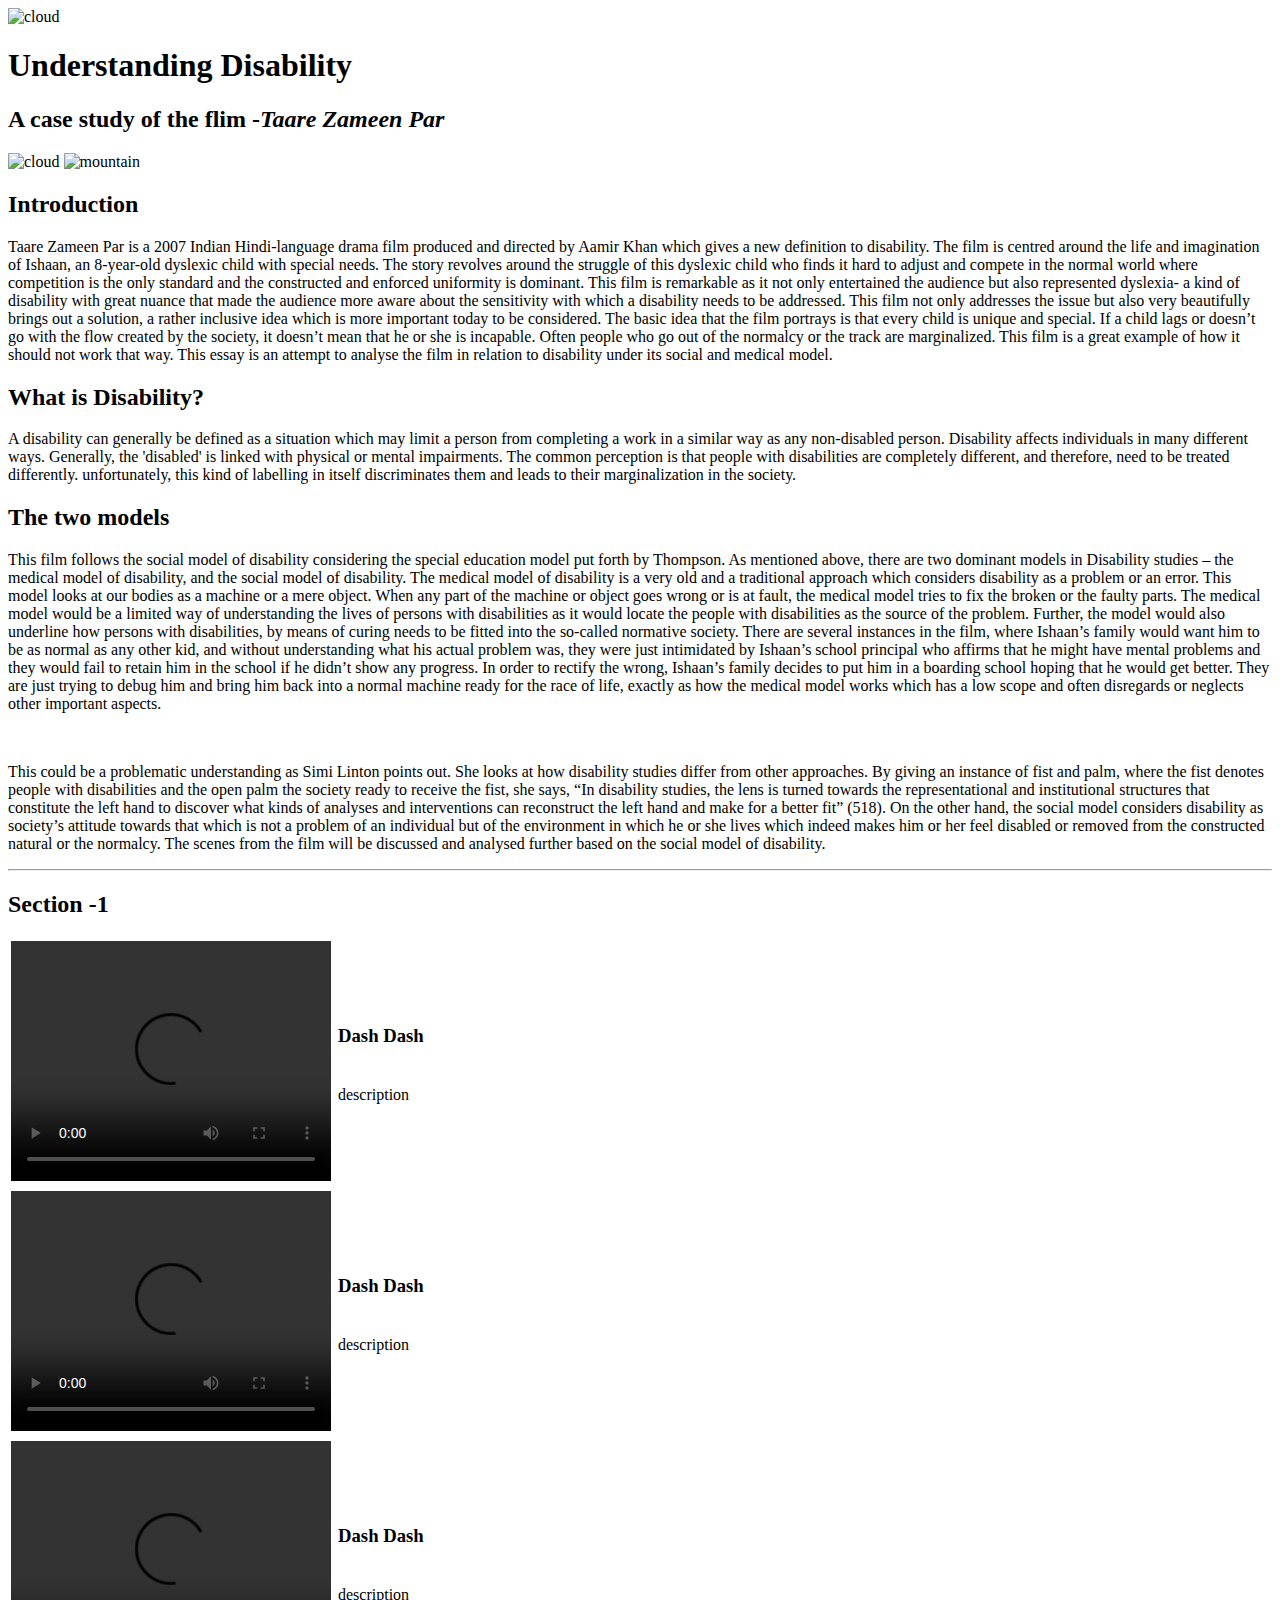
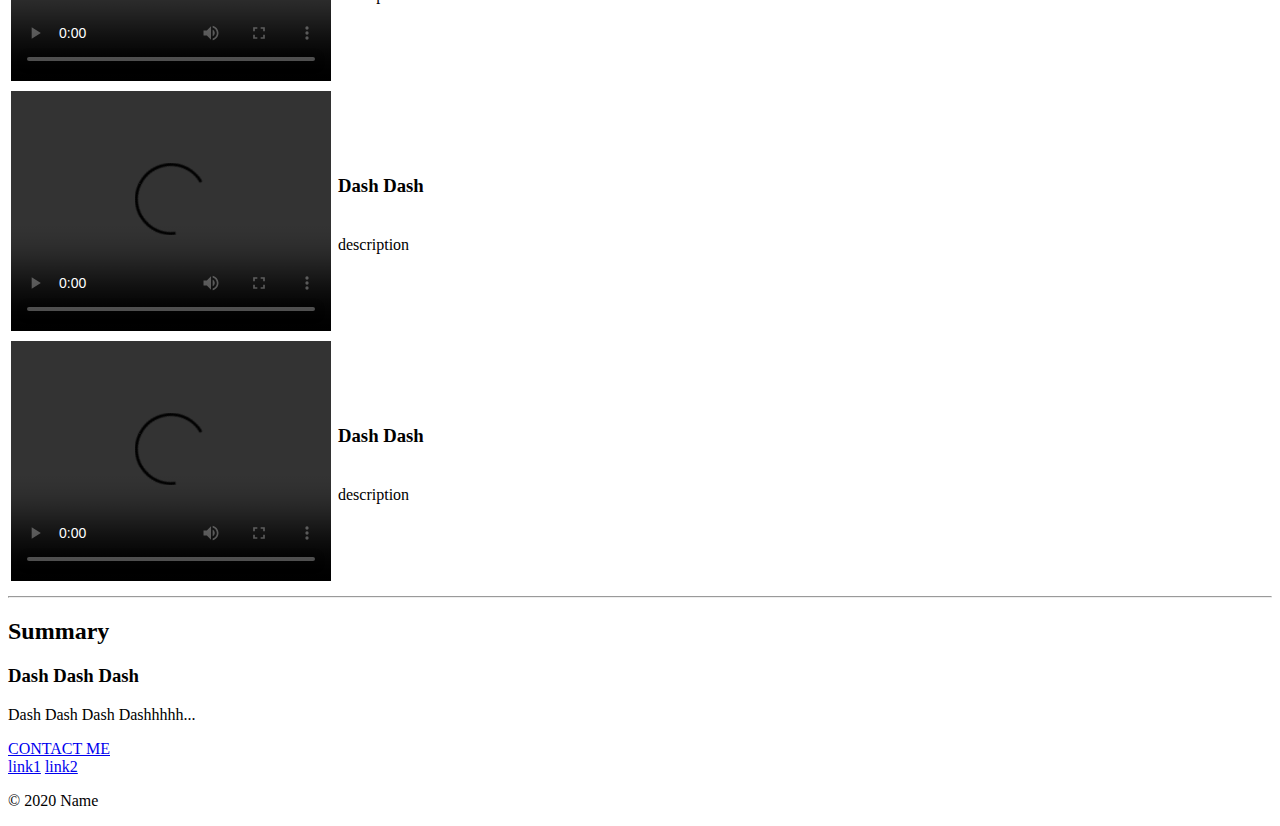
==== index.html @ 15fb3542 "3" ====
<!DOCTYPE html>
<html lang="en" dir="ltr">

<head>
  <meta charset="utf-8">

  <title>Understanding Disability</title>
  <link rel="stylesheet" href="css/style.css">
  <link rel="icon" href="images/icon.ico">
  <link href="https://fonts.googleapis.com/css2?family=Merriweather:wght@300&family=Montserrat:wght@100&family=Sacramento&display=swap" rel="stylesheet">
</head>

<body>
  <div class="top-container">
    <img class="cloud-1" src="images/cloud.png" alt="cloud">
    <img class="logo" src="images/dyslexia image.jfif.jpeg" alt="">
    <h1 class="heading-1">Understanding Disability</h1>
    <h2 class="paragraph-1">A case study of the flim -<span class="robot"><i>Taare Zameen Par</i></span> </h2>
    <img class="cloud-2" src="images/cloud.png" alt="cloud">
    <img class="mountain-1" src="images/mountain.png" alt="mountain">

  </div>

  <div class="middle-container">
    <div class="profile">

      <h2>Introduction</h2>
      <p>Taare Zameen Par is a 2007 Indian Hindi-language drama film produced and directed by Aamir Khan which gives a new definition to disability. The film is centred around the life and imagination of Ishaan, an 8-year-old dyslexic child with special needs. The story revolves around the struggle of this dyslexic child who finds it hard to adjust and compete in the normal world where competition is the only standard and the constructed and enforced uniformity is dominant. This film is remarkable as it not only entertained the audience but also represented dyslexia- a kind of disability with great nuance that made the audience more aware about the sensitivity with which a disability needs to be addressed. This film not only addresses the issue but also very beautifully brings out a solution, a rather inclusive idea which is more important today to be considered. The basic idea that the film portrays is that every child is unique and special. If a child lags or doesn’t go with the flow created by the society, it doesn’t mean that he or she is incapable. Often people who go out of the normalcy or the track are marginalized. This film is a great example of how it should not work that way. This essay is an attempt to analyse the film in relation to disability under its social and medical model.
      </p>
    </div>
    <div class="profile">

      <h2>What is Disability?</h2>
      <p>A disability can generally be defined as a situation which may limit a person from completing a work in a similar way as any non-disabled person. Disability affects individuals in many different ways. Generally, the 'disabled' is linked with physical or mental impairments. The common perception is that people with disabilities are completely different, and therefore, need to be treated differently. unfortunately, this kind of labelling in itself discriminates them and leads to their marginalization in the society.
      </p>
      <h2>The two models</h2>
      <p>This film follows the social model of disability considering the special education model put forth by Thompson. As mentioned above, there are two dominant models in Disability studies – the medical model of disability, and the social model of disability. The medical model of disability is a very old and a traditional approach which considers disability as a problem or an error. This model looks at our bodies as a machine or a mere object. When any part of the machine or object goes wrong or is at fault, the medical model tries to fix the broken or the faulty parts. The medical model would be a limited way of understanding the lives of persons with disabilities as it would locate the people with disabilities as the source of the problem. Further, the model would also underline how persons with disabilities, by means of curing needs to be fitted into the so-called normative society. There are several instances in the film, where Ishaan’s family would want him to be as normal as any other kid, and without understanding what his actual problem was, they were just intimidated by Ishaan’s school principal who affirms that he might have mental problems and they would fail to retain him in the school if he didn’t show any progress. In order to rectify the wrong, Ishaan’s family decides to put him in a boarding school hoping that he would get better. They are just trying to debug him and bring him back into a normal machine ready for the race of life, exactly as how the medical model works which has a low scope and often disregards or neglects other important aspects.

      </p>
      <br>
      <p>This could be a problematic understanding as Simi Linton points out. She looks at how disability studies differ from other approaches. By giving an instance of fist and palm, where the fist denotes people with disabilities and the open palm the society ready to receive the fist, she says, “In disability studies, the lens is turned towards the representational and institutional structures that constitute the left hand to discover what kinds of analyses and interventions can reconstruct the left hand and make for a better fit” (518). On the other hand, the social model considers disability as society’s attitude towards that which is not a problem of an individual but of the environment in which he or she lives which indeed makes him or her feel disabled or removed from the constructed natural or the normalcy. The scenes from the film will be discussed and analysed further based on the social model of disability.

      </p>
    </div>
    <hr class="after-hello">
    <div class="skills">
      <h2>Section -1</h2>
      <div class="programming-skill-row-python">
        <table>
          <tr>
            <td><video  class = "video" controls="controls" width="320" height="240" autoplay>
              <source src="videos/20-08-09-20-22-02_01_01.mp4" type="video/mp4">

            </video>
          </td>
          <td>
            <table>
              <tr>
                <td><h3>Dash Dash</h3></td>
              </tr>
              <tr>
                <td>  <p>description</p></td>
              </tr>
            </table>
          </td>
          </tr>
        </table>

      </div>
      <div class="programming-skill-row-python">
        <table>
          <tr>
            <td><video  class = "video" controls="controls" width="320" height="240" autoplay>
              <source src="videos/20-08-09-20-25-35_01.mp4" type="video/mp4">
            </video>
          </td>
          <td>
            <table>
              <tr>
                <td><h3>Dash Dash</h3></td>
              </tr>
              <tr>
                <td>  <p>description</p></td>
              </tr>
            </table>
          </td>
          </tr>
        </table>

      </div>
      <div class="programming-skill-row-python">
        <table>
          <tr>
            <td><video  class = "video" controls="controls" width="320" height="240" autoplay>
              <source src="videos/20-08-09-20-27-10.mp4" type="video/mp4">
            </video>
          </td>
          <td>
            <table>
              <tr>
                <td><h3>Dash Dash</h3></td>
              </tr>
              <tr>
                <td>  <p>description</p></td>
              </tr>
            </table>
          </td>
          </tr>
        </table>

      </div>
      <div class="programming-skill-row-python">
        <table>
          <tr>
            <td><video  class = "video" controls="controls" width="320" height="240" autoplay>
              <source src="videos/20-08-09-20-37-50_01.mp4" type="video/mp4">
            </video>
          </td>
          <td>
            <table>
              <tr>
                <td><h3>Dash Dash</h3></td>
              </tr>
              <tr>
                <td>  <p>description</p></td>
              </tr>
            </table>
          </td>
          </tr>
        </table>

      </div>
      <div class="programming-skill-row-python">
        <table>
          <tr>
            <td><video  class = "video" controls="controls" width="320" height="240" autoplay>
              <source src="videos/20-08-09-20-49-19.mp4" type="video/mp4">
            </video>
          </td>
          <td>
            <table>
              <tr>
                <td><h3>Dash Dash</h3></td>
              </tr>
              <tr>
                <td>  <p>description</p></td>
              </tr>
            </table>
          </td>
          </tr>
        </table>

      </div>


    </div>
    <hr class="after-hello">
    <div class="contact-me">
      <h2>Summary</h2>
      <h3>Dash Dash Dash</h3>
      <p>Dash Dash Dash Dashhhhh...</p>
      <a class="btn" href="mailto:name@email.com">CONTACT ME</a>
    </div>

  </div>



  <div class="bottom-container">
    <a class="footer-link" href="https://www.linkedin.com/">link1</a>
    <a class="footer-link-01" href="https://twitter.com/">link2</a>
    <p class="footer-copyright">© 2020 Name </p>
  </div>



</body>

</html>
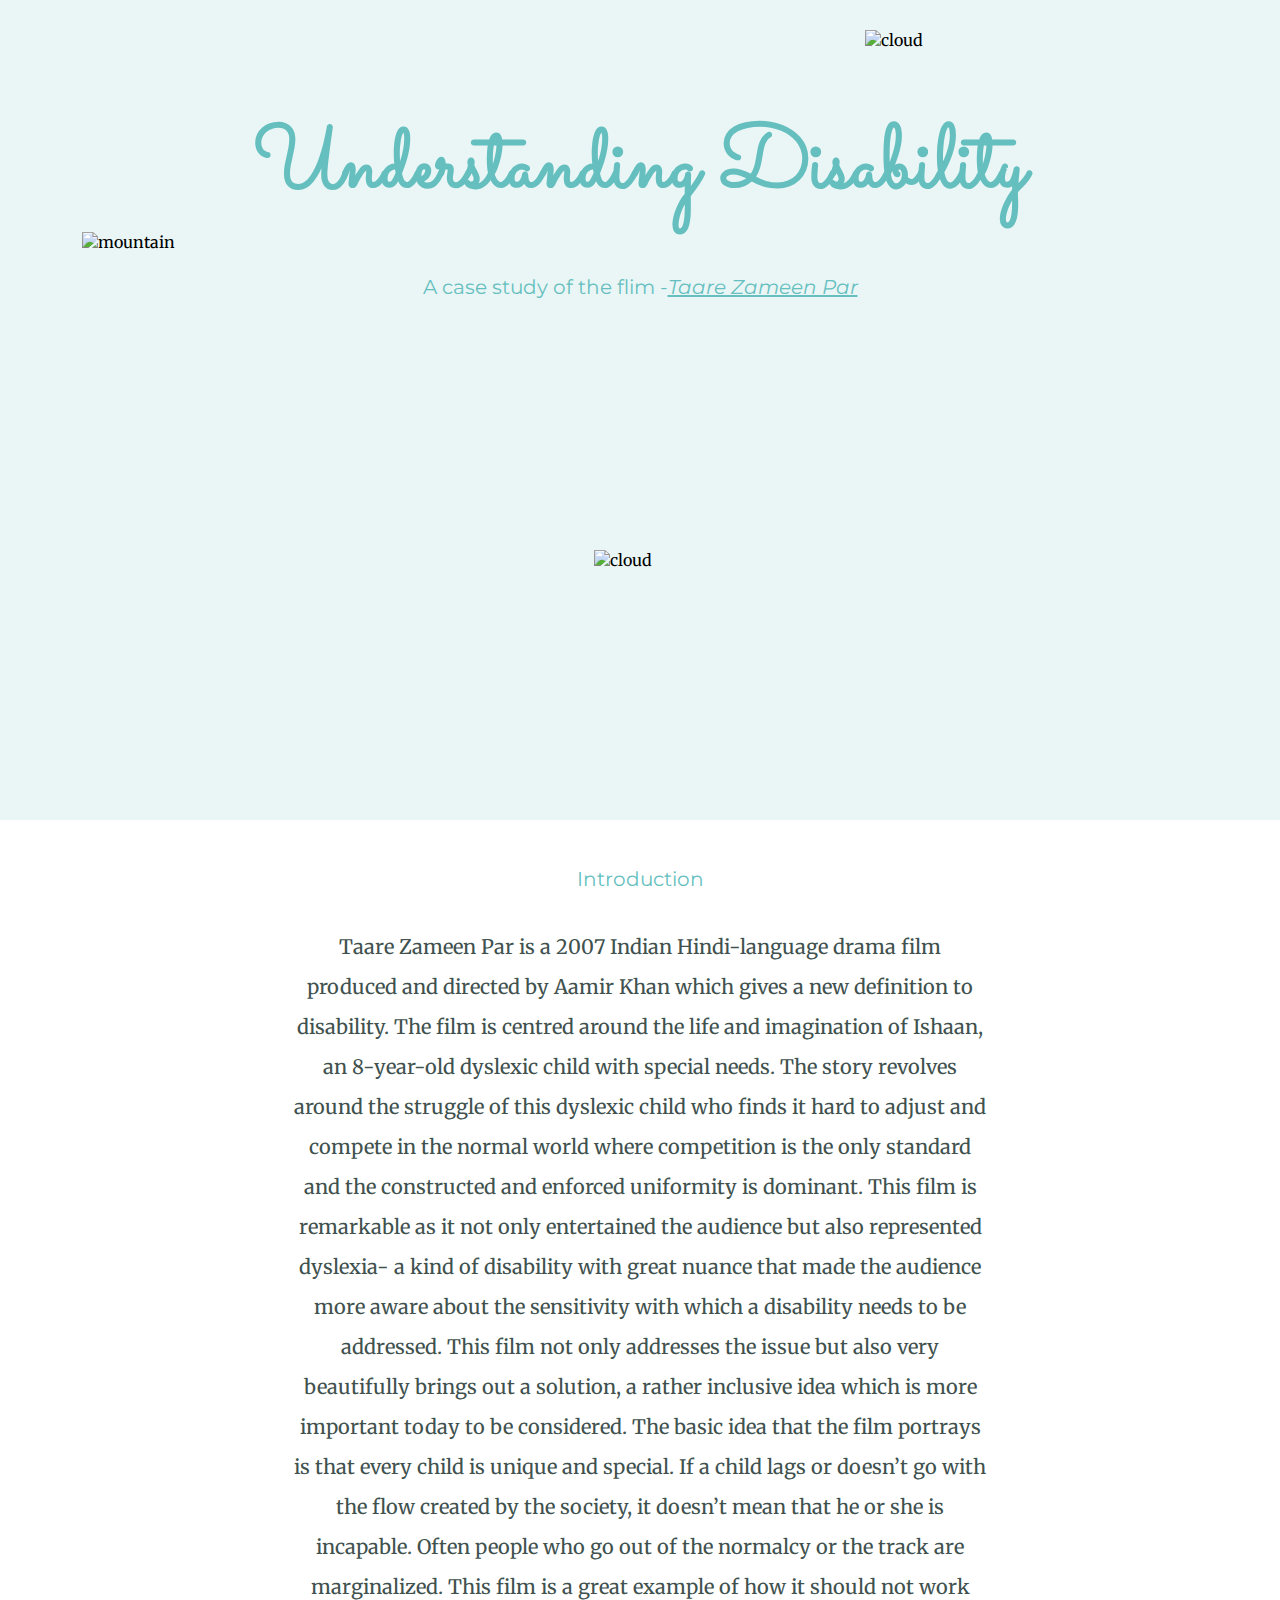
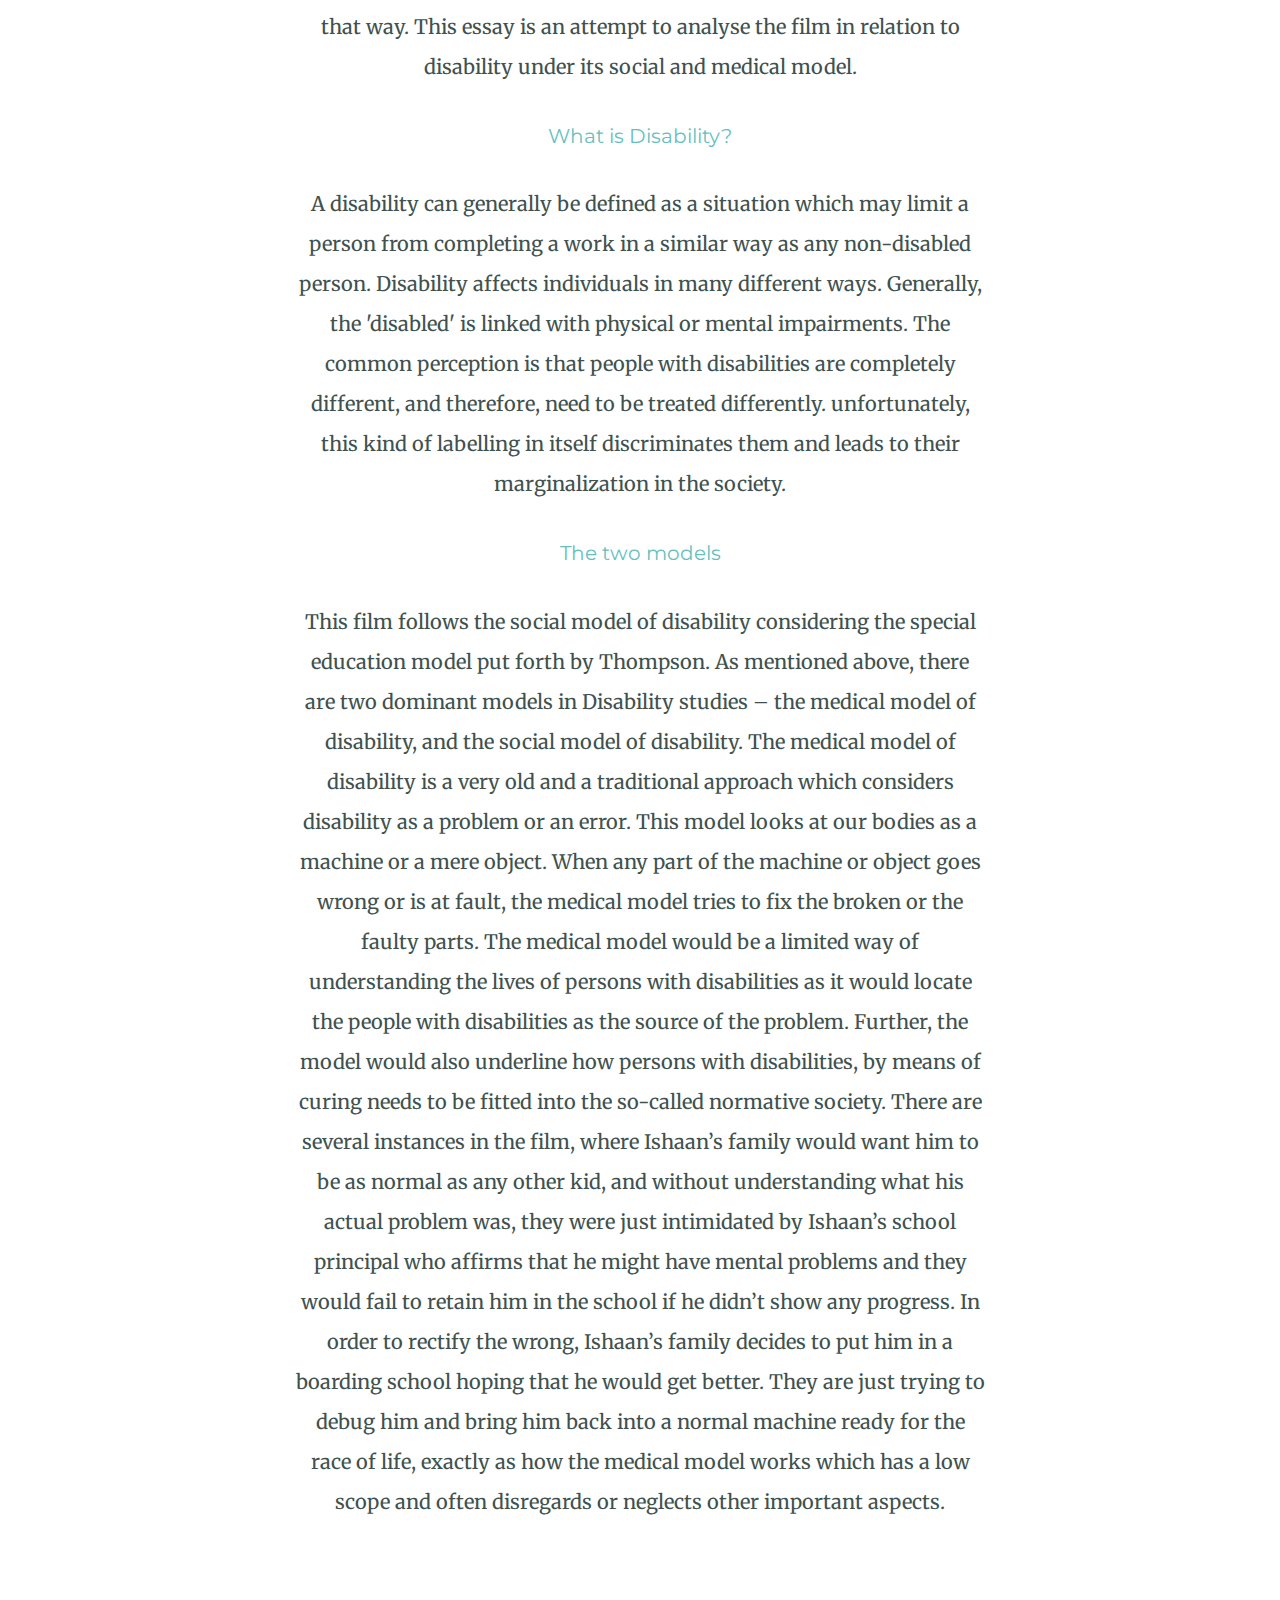
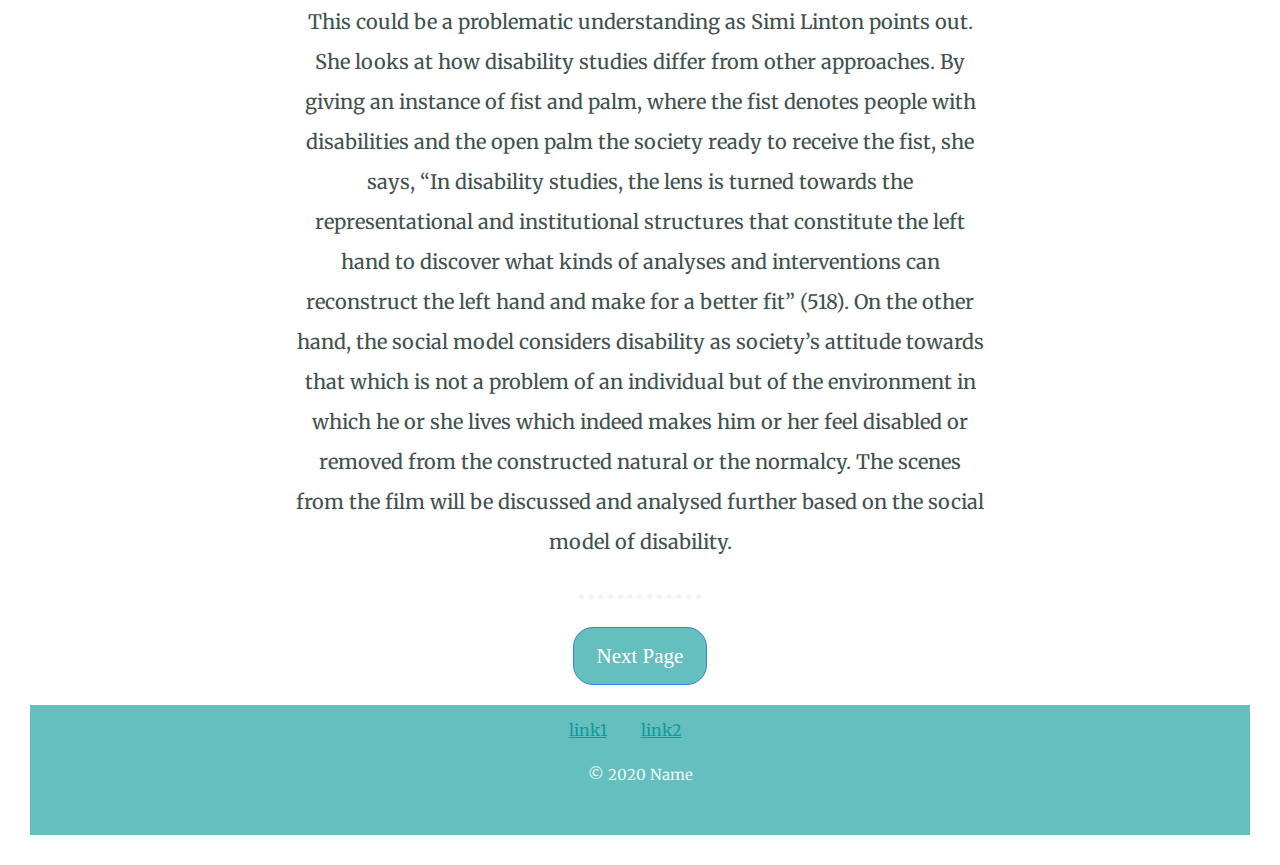
==== commit ff70b85e: "5" ====
--- a/index.html
+++ b/index.html
@@ -17,7 +17,8 @@
     <h1 class="heading-1">Understanding Disability</h1>
     <h2 class="paragraph-1">A case study of the flim -<span class="robot"><i>Taare Zameen Par</i></span> </h2>
     <img class="cloud-2" src="images/cloud.png" alt="cloud">
-    <img class="mountain-1" src="images/mountain.png" alt="mountain">
+    <img class="mountain-1" src="images/taare-zameen-par01.jpg" alt="mountain">
+
 
   </div>
 
@@ -25,145 +26,25 @@
     <div class="profile">
 
       <h2>Introduction</h2>
-      <p>Taare Zameen Par is a 2007 Indian Hindi-language drama film produced and directed by Aamir Khan which gives a new definition to disability. The film is centred around the life and imagination of Ishaan, an 8-year-old dyslexic child with special needs. The story revolves around the struggle of this dyslexic child who finds it hard to adjust and compete in the normal world where competition is the only standard and the constructed and enforced uniformity is dominant. This film is remarkable as it not only entertained the audience but also represented dyslexia- a kind of disability with great nuance that made the audience more aware about the sensitivity with which a disability needs to be addressed. This film not only addresses the issue but also very beautifully brings out a solution, a rather inclusive idea which is more important today to be considered. The basic idea that the film portrays is that every child is unique and special. If a child lags or doesn’t go with the flow created by the society, it doesn’t mean that he or she is incapable. Often people who go out of the normalcy or the track are marginalized. This film is a great example of how it should not work that way. This essay is an attempt to analyse the film in relation to disability under its social and medical model.
+      <p class = "index-p">Taare Zameen Par is a 2007 Indian Hindi-language drama film produced and directed by Aamir Khan which gives a new definition to disability. The film is centred around the life and imagination of Ishaan, an 8-year-old dyslexic child with special needs. The story revolves around the struggle of this dyslexic child who finds it hard to adjust and compete in the normal world where competition is the only standard and the constructed and enforced uniformity is dominant. This film is remarkable as it not only entertained the audience but also represented dyslexia- a kind of disability with great nuance that made the audience more aware about the sensitivity with which a disability needs to be addressed. This film not only addresses the issue but also very beautifully brings out a solution, a rather inclusive idea which is more important today to be considered. The basic idea that the film portrays is that every child is unique and special. If a child lags or doesn’t go with the flow created by the society, it doesn’t mean that he or she is incapable. Often people who go out of the normalcy or the track are marginalized. This film is a great example of how it should not work that way. This essay is an attempt to analyse the film in relation to disability under its social and medical model.
       </p>
     </div>
     <div class="profile">
 
       <h2>What is Disability?</h2>
-      <p>A disability can generally be defined as a situation which may limit a person from completing a work in a similar way as any non-disabled person. Disability affects individuals in many different ways. Generally, the 'disabled' is linked with physical or mental impairments. The common perception is that people with disabilities are completely different, and therefore, need to be treated differently. unfortunately, this kind of labelling in itself discriminates them and leads to their marginalization in the society.
+      <p class = "index-p">A disability can generally be defined as a situation which may limit a person from completing a work in a similar way as any non-disabled person. Disability affects individuals in many different ways. Generally, the 'disabled' is linked with physical or mental impairments. The common perception is that people with disabilities are completely different, and therefore, need to be treated differently. unfortunately, this kind of labelling in itself discriminates them and leads to their marginalization in the society.
       </p>
       <h2>The two models</h2>
-      <p>This film follows the social model of disability considering the special education model put forth by Thompson. As mentioned above, there are two dominant models in Disability studies – the medical model of disability, and the social model of disability. The medical model of disability is a very old and a traditional approach which considers disability as a problem or an error. This model looks at our bodies as a machine or a mere object. When any part of the machine or object goes wrong or is at fault, the medical model tries to fix the broken or the faulty parts. The medical model would be a limited way of understanding the lives of persons with disabilities as it would locate the people with disabilities as the source of the problem. Further, the model would also underline how persons with disabilities, by means of curing needs to be fitted into the so-called normative society. There are several instances in the film, where Ishaan’s family would want him to be as normal as any other kid, and without understanding what his actual problem was, they were just intimidated by Ishaan’s school principal who affirms that he might have mental problems and they would fail to retain him in the school if he didn’t show any progress. In order to rectify the wrong, Ishaan’s family decides to put him in a boarding school hoping that he would get better. They are just trying to debug him and bring him back into a normal machine ready for the race of life, exactly as how the medical model works which has a low scope and often disregards or neglects other important aspects.
+      <p class = "index-p">This film follows the social model of disability considering the special education model put forth by Thompson. As mentioned above, there are two dominant models in Disability studies – the medical model of disability, and the social model of disability. The medical model of disability is a very old and a traditional approach which considers disability as a problem or an error. This model looks at our bodies as a machine or a mere object. When any part of the machine or object goes wrong or is at fault, the medical model tries to fix the broken or the faulty parts. The medical model would be a limited way of understanding the lives of persons with disabilities as it would locate the people with disabilities as the source of the problem. Further, the model would also underline how persons with disabilities, by means of curing needs to be fitted into the so-called normative society. There are several instances in the film, where Ishaan’s family would want him to be as normal as any other kid, and without understanding what his actual problem was, they were just intimidated by Ishaan’s school principal who affirms that he might have mental problems and they would fail to retain him in the school if he didn’t show any progress. In order to rectify the wrong, Ishaan’s family decides to put him in a boarding school hoping that he would get better. They are just trying to debug him and bring him back into a normal machine ready for the race of life, exactly as how the medical model works which has a low scope and often disregards or neglects other important aspects.
 
       </p>
       <br>
-      <p>This could be a problematic understanding as Simi Linton points out. She looks at how disability studies differ from other approaches. By giving an instance of fist and palm, where the fist denotes people with disabilities and the open palm the society ready to receive the fist, she says, “In disability studies, the lens is turned towards the representational and institutional structures that constitute the left hand to discover what kinds of analyses and interventions can reconstruct the left hand and make for a better fit” (518). On the other hand, the social model considers disability as society’s attitude towards that which is not a problem of an individual but of the environment in which he or she lives which indeed makes him or her feel disabled or removed from the constructed natural or the normalcy. The scenes from the film will be discussed and analysed further based on the social model of disability.
+      <p class = "index-p">This could be a problematic understanding as Simi Linton points out. She looks at how disability studies differ from other approaches. By giving an instance of fist and palm, where the fist denotes people with disabilities and the open palm the society ready to receive the fist, she says, “In disability studies, the lens is turned towards the representational and institutional structures that constitute the left hand to discover what kinds of analyses and interventions can reconstruct the left hand and make for a better fit” (518). On the other hand, the social model considers disability as society’s attitude towards that which is not a problem of an individual but of the environment in which he or she lives which indeed makes him or her feel disabled or removed from the constructed natural or the normalcy. The scenes from the film will be discussed and analysed further based on the social model of disability.
 
       </p>
     </div>
     <hr class="after-hello">
-    <div class="skills">
-      <h2>Section -1</h2>
-      <div class="programming-skill-row-python">
-        <table>
-          <tr>
-            <td><video  class = "video" controls="controls" width="320" height="240" autoplay>
-              <source src="videos/20-08-09-20-22-02_01_01.mp4" type="video/mp4">
-
-            </video>
-          </td>
-          <td>
-            <table>
-              <tr>
-                <td><h3>Dash Dash</h3></td>
-              </tr>
-              <tr>
-                <td>  <p>description</p></td>
-              </tr>
-            </table>
-          </td>
-          </tr>
-        </table>
-
-      </div>
-      <div class="programming-skill-row-python">
-        <table>
-          <tr>
-            <td><video  class = "video" controls="controls" width="320" height="240" autoplay>
-              <source src="videos/20-08-09-20-25-35_01.mp4" type="video/mp4">
-            </video>
-          </td>
-          <td>
-            <table>
-              <tr>
-                <td><h3>Dash Dash</h3></td>
-              </tr>
-              <tr>
-                <td>  <p>description</p></td>
-              </tr>
-            </table>
-          </td>
-          </tr>
-        </table>
-
-      </div>
-      <div class="programming-skill-row-python">
-        <table>
-          <tr>
-            <td><video  class = "video" controls="controls" width="320" height="240" autoplay>
-              <source src="videos/20-08-09-20-27-10.mp4" type="video/mp4">
-            </video>
-          </td>
-          <td>
-            <table>
-              <tr>
-                <td><h3>Dash Dash</h3></td>
-              </tr>
-              <tr>
-                <td>  <p>description</p></td>
-              </tr>
-            </table>
-          </td>
-          </tr>
-        </table>
-
-      </div>
-      <div class="programming-skill-row-python">
-        <table>
-          <tr>
-            <td><video  class = "video" controls="controls" width="320" height="240" autoplay>
-              <source src="videos/20-08-09-20-37-50_01.mp4" type="video/mp4">
-            </video>
-          </td>
-          <td>
-            <table>
-              <tr>
-                <td><h3>Dash Dash</h3></td>
-              </tr>
-              <tr>
-                <td>  <p>description</p></td>
-              </tr>
-            </table>
-          </td>
-          </tr>
-        </table>
-
-      </div>
-      <div class="programming-skill-row-python">
-        <table>
-          <tr>
-            <td><video  class = "video" controls="controls" width="320" height="240" autoplay>
-              <source src="videos/20-08-09-20-49-19.mp4" type="video/mp4">
-            </video>
-          </td>
-          <td>
-            <table>
-              <tr>
-                <td><h3>Dash Dash</h3></td>
-              </tr>
-              <tr>
-                <td>  <p>description</p></td>
-              </tr>
-            </table>
-          </td>
-          </tr>
-        </table>
-
-      </div>
-
-
-    </div>
-    <hr class="after-hello">
-    <div class="contact-me">
-      <h2>Summary</h2>
-      <h3>Dash Dash Dash</h3>
-      <p>Dash Dash Dash Dashhhhh...</p>
-      <a class="btn" href="mailto:name@email.com">CONTACT ME</a>
-    </div>
-
-  </div>
-
+    <a class="btn" href="page2.html">Next Page</a>
 
 
   <div class="bottom-container">
--- a/css/style.css
+++ b/css/style.css
@@ -0,0 +1,224 @@
+body {
+  margin: 0px;
+  text-align: center;
+  font-family: 'Merriweather', serif;
+}
+
+h1 {
+  font-family: 'Sacramento', cursive;
+  line-height: 2;
+  margin-top: 0px;
+  margin-bottom: 0px;
+  font-size: 5.56rem;
+  margin : 10px auto 0px auto;
+  color: #66BFBF;
+}
+
+h2{
+  font-family: 'Montserrat', sans-serif;
+  color: #66BFBF;
+  font-size: 1.25rem;
+  font-weight: normal;
+}
+h3{
+  color: #00adb5;
+  font-family: 'Montserrat', sans-serif;
+
+}
+p{
+  color: #40514E;
+  font-family: 'Merriweather', serif;
+  font-size: 1.25rem;
+  line-height: 2;
+
+}
+a{
+  color: #11999E;
+  margin : 20px auto 20px auto ;
+}
+
+/*------BY CLASSES----*/
+.index-p{
+  color: #40514E;
+  font-family: 'Merriweather', serif;
+  font-size: 1.25rem;
+  line-height: 2;
+
+  text-align: center;
+  margin: 10px 20%;
+  padding: 20px;
+}
+.skill-row{
+  width : 50%;
+  margin : 100px auto;
+  text-align: left;
+  line-height: 2;
+
+}
+
+
+.robot{
+  text-decoration: underline;
+}
+.heading-1{
+  position: relative;
+
+  top : 30px;
+}
+.paragraph-1{
+  position: relative;
+  top : 30px;
+}
+.top-container {
+  background-color: #EAF6F6;
+  padding-top: 20px;
+  position: relative;
+  height : 800px;
+}
+
+.cloud-1 {
+  position: relative;
+  left : 20%;
+  top : 10px;
+
+}
+.logo {
+  width:9%;
+  position: relative;
+  right : 40%;
+  top : 180px;
+
+}
+.cloud-2 {
+  position:absolute;
+  bottom :250px;
+
+}
+
+.mountain-1 {
+  position: relative;
+
+  bottom: 53px;
+  right: 40%;
+}
+
+
+.code-image{
+  width : 25%;
+  float : left;
+  margin-right: 30px;
+
+}
+
+.virus-image{
+  float:right;
+  width : 25%;
+  margin-left: 30px;
+}
+.after-hello{
+  border-style: none none dotted none;
+  width: 10%;
+  border-width: 5px;
+  background-color: white;
+  display: block;
+  height: 2px;
+  color: #EAF6F6;
+}
+
+.bottom-container{
+  padding: 15px;
+  height :100px;
+  background-color: #66BFBF;
+}
+
+.footer-copyright{
+  color: #EAF6F6;
+  font-size: 15px;
+  margin: 20px auto 20px auto ;
+}
+
+.footer-link-01{
+  margin : 20px 30px 20px 30px;
+}
+
+
+
+.middle-container{
+  background-color: white;
+  padding: 30px;
+}
+
+.btn:hover {
+  border: solid #337FED 1px;
+  background: #1E62D0;
+  background-image: -webkit-linear-gradient(top, #1E62D0, #3D94F6);
+  background-image: -moz-linear-gradient(top, #1E62D0, #3D94F6);
+  background-image: -ms-linear-gradient(top, #1E62D0, #3D94F6);
+  background-image: -o-linear-gradient(top, #1E62D0, #3D94F6);
+  background-image: linear-gradient(to bottom, #1E62D0, #3D94F6);
+  -webkit-border-radius: 20px;
+  -moz-border-radius: 20px;
+  border-radius: 20px;
+  text-decoration: none;
+}
+
+
+.btn{
+  line-height: 10px;
+  -webkit-border-radius: 20px;
+  -moz-border-radius: 20px;
+  border-radius: 20px;
+  color: #FFFFFF;
+  font-family: Open Sans;
+  font-size: 21px;
+  font-weight: 100;
+  padding: 23px;
+  background-color: #66BFBF;
+  border: solid #337FED 1px;
+  text-decoration: none;
+  display: inline-block;
+  cursor: pointer;
+  text-align: center;
+}
+
+.contact-me{
+  line-height: 100px;
+  height  :630px;
+}
+
+.programming-skill-row-python{
+  width:50%;
+  text-align: left;
+  margin: 20px auto;
+  line-height: 1.5;
+}
+.programming-skill-row-html{
+  width:50%;
+  text-align: right;
+  margin: 20px auto;
+  line-height: 1.5;
+}
+.programming-skill-row-css{
+  width:50%;
+  text-align: left;
+  margin: 20px auto;
+  line-height: 1.5;
+}
+
+.python{
+  width:10%;
+  float:left;
+}
+.html{
+  width:10%;
+  float:right;
+}
+.css{
+  width:10%;
+  float:left;
+}
+.video{
+
+  float:left;
+
+}
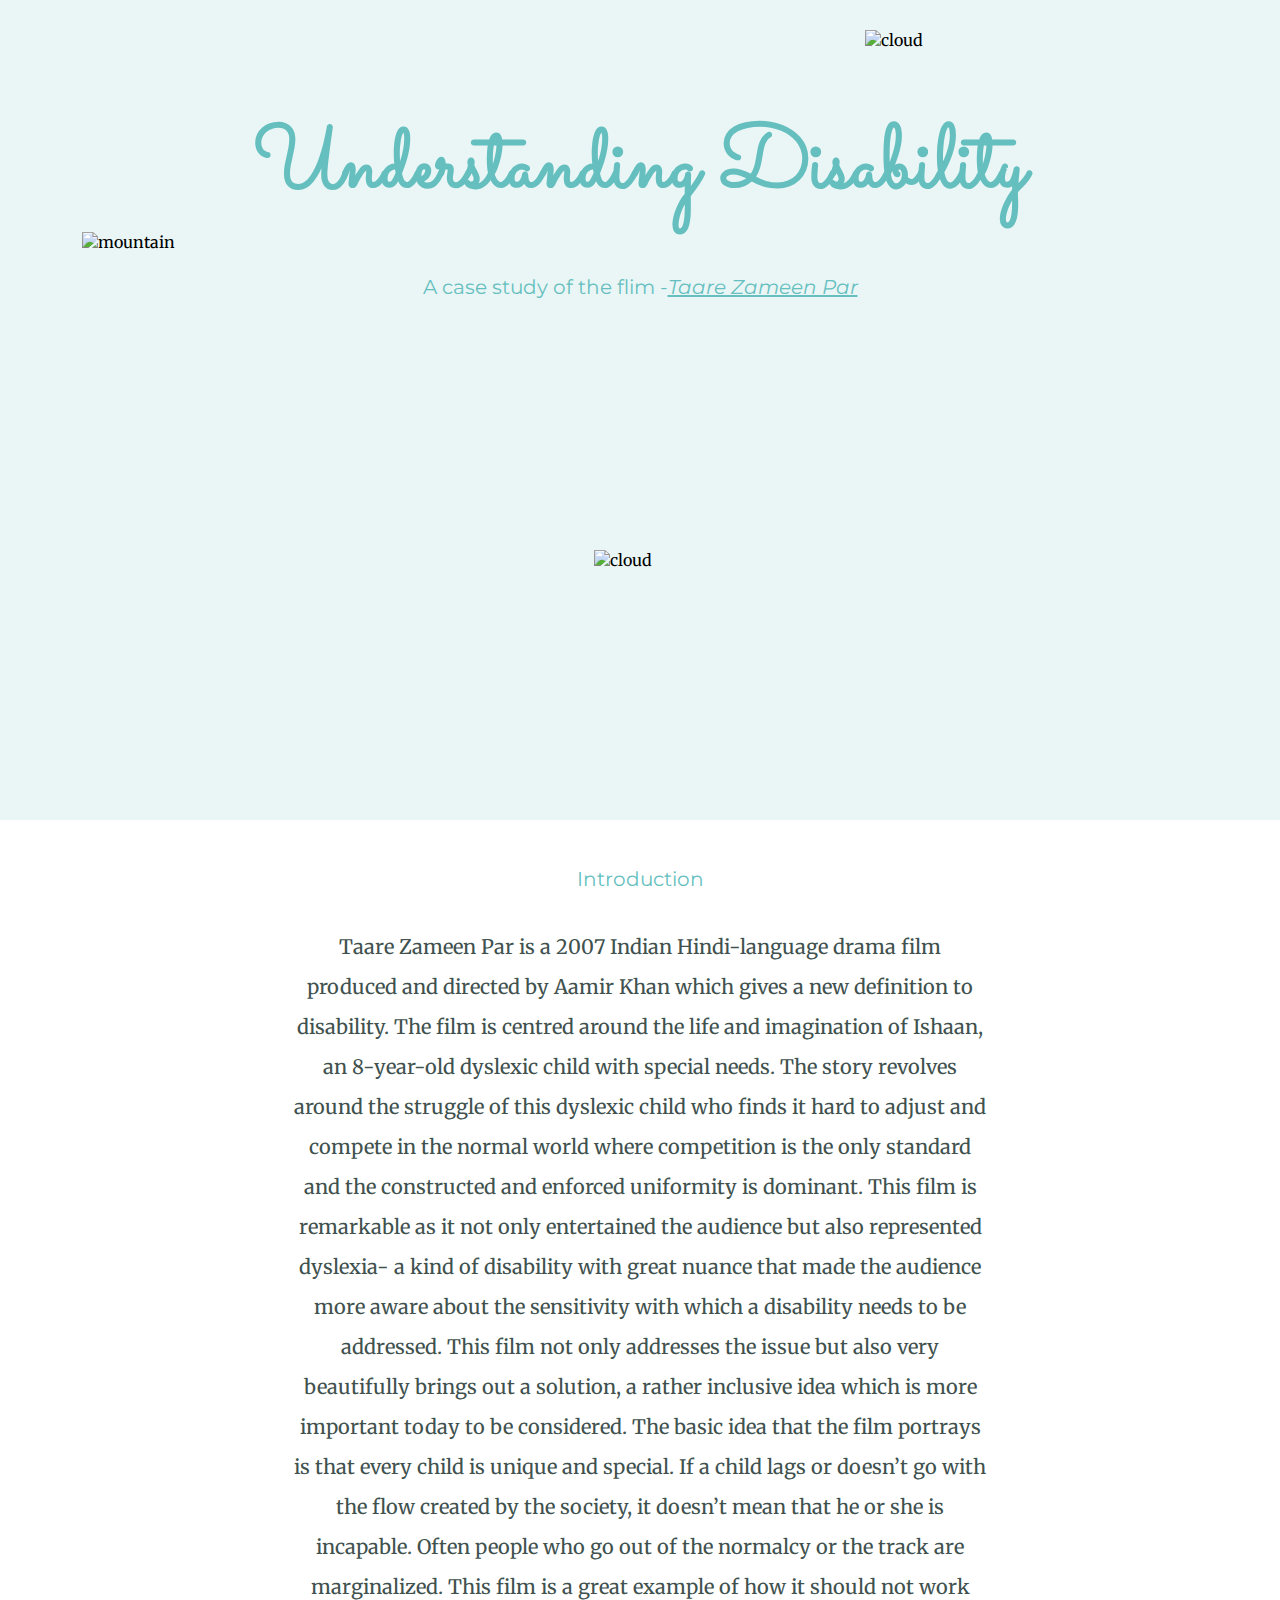
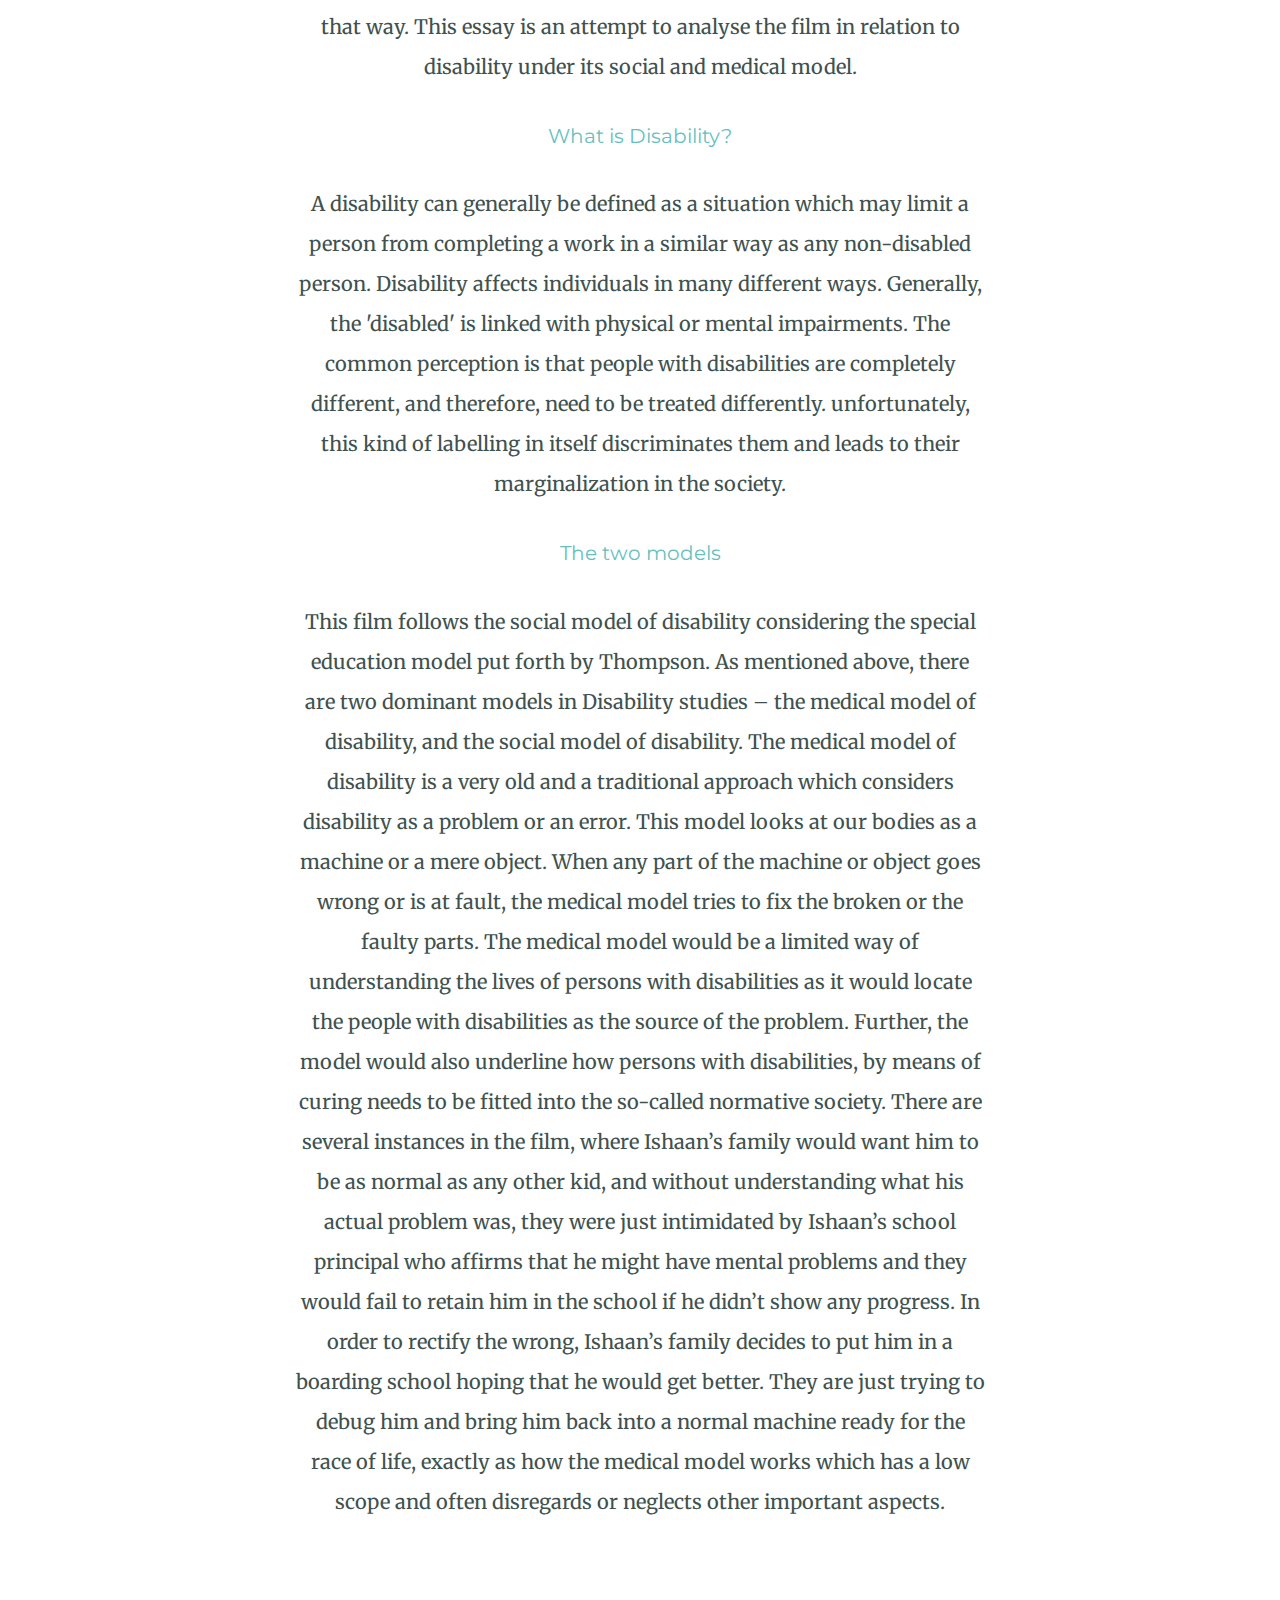
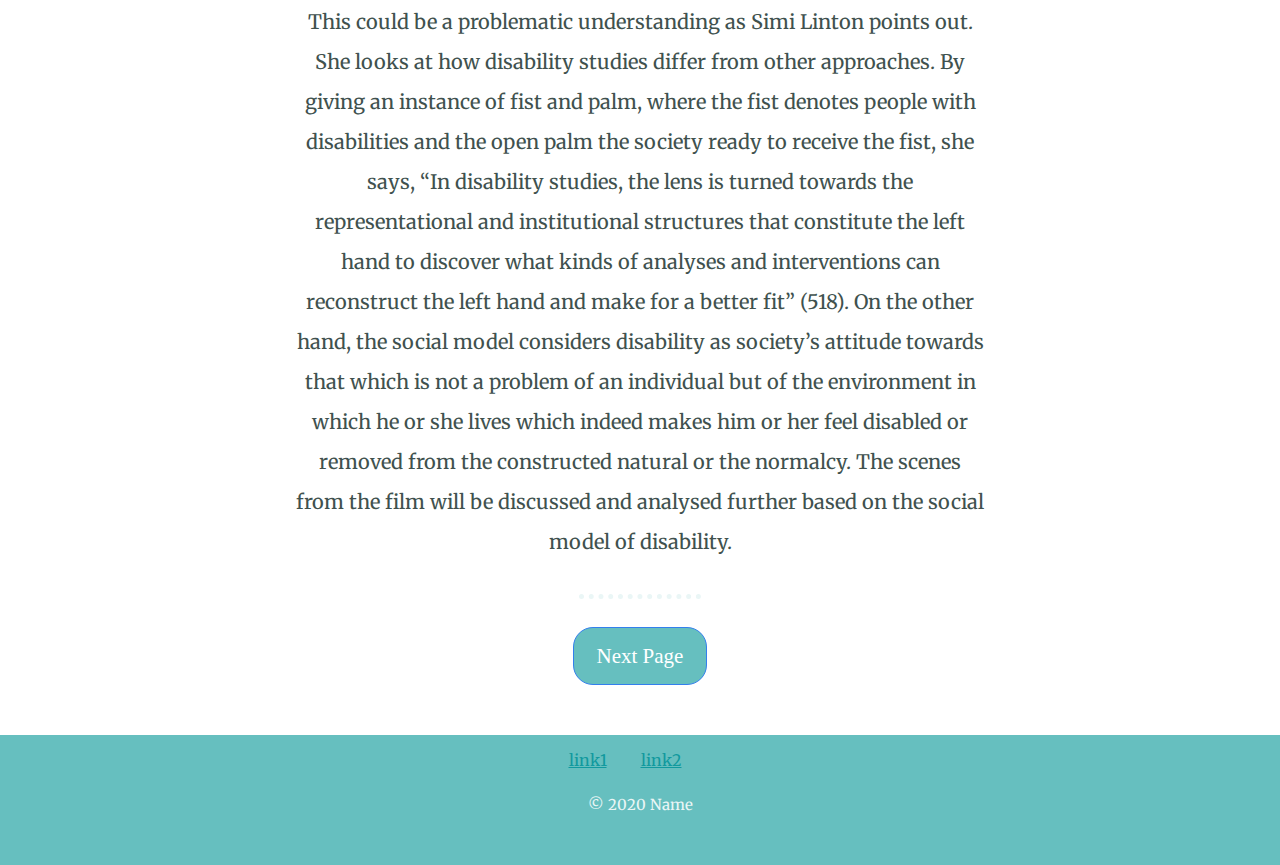
==== commit 636beb29: "7" ====
--- a/index.html
+++ b/index.html
@@ -25,7 +25,7 @@
   <div class="middle-container">
     <div class="profile">
 
-      <h2>Introduction</h2>
+      <h2 class = "h2">Introduction</h2>
       <p class = "index-p">Taare Zameen Par is a 2007 Indian Hindi-language drama film produced and directed by Aamir Khan which gives a new definition to disability. The film is centred around the life and imagination of Ishaan, an 8-year-old dyslexic child with special needs. The story revolves around the struggle of this dyslexic child who finds it hard to adjust and compete in the normal world where competition is the only standard and the constructed and enforced uniformity is dominant. This film is remarkable as it not only entertained the audience but also represented dyslexia- a kind of disability with great nuance that made the audience more aware about the sensitivity with which a disability needs to be addressed. This film not only addresses the issue but also very beautifully brings out a solution, a rather inclusive idea which is more important today to be considered. The basic idea that the film portrays is that every child is unique and special. If a child lags or doesn’t go with the flow created by the society, it doesn’t mean that he or she is incapable. Often people who go out of the normalcy or the track are marginalized. This film is a great example of how it should not work that way. This essay is an attempt to analyse the film in relation to disability under its social and medical model.
       </p>
     </div>
@@ -46,7 +46,7 @@
     <hr class="after-hello">
     <a class="btn" href="page2.html">Next Page</a>
 
-
+</div>
   <div class="bottom-container">
     <a class="footer-link" href="https://www.linkedin.com/">link1</a>
     <a class="footer-link-01" href="https://twitter.com/">link2</a>
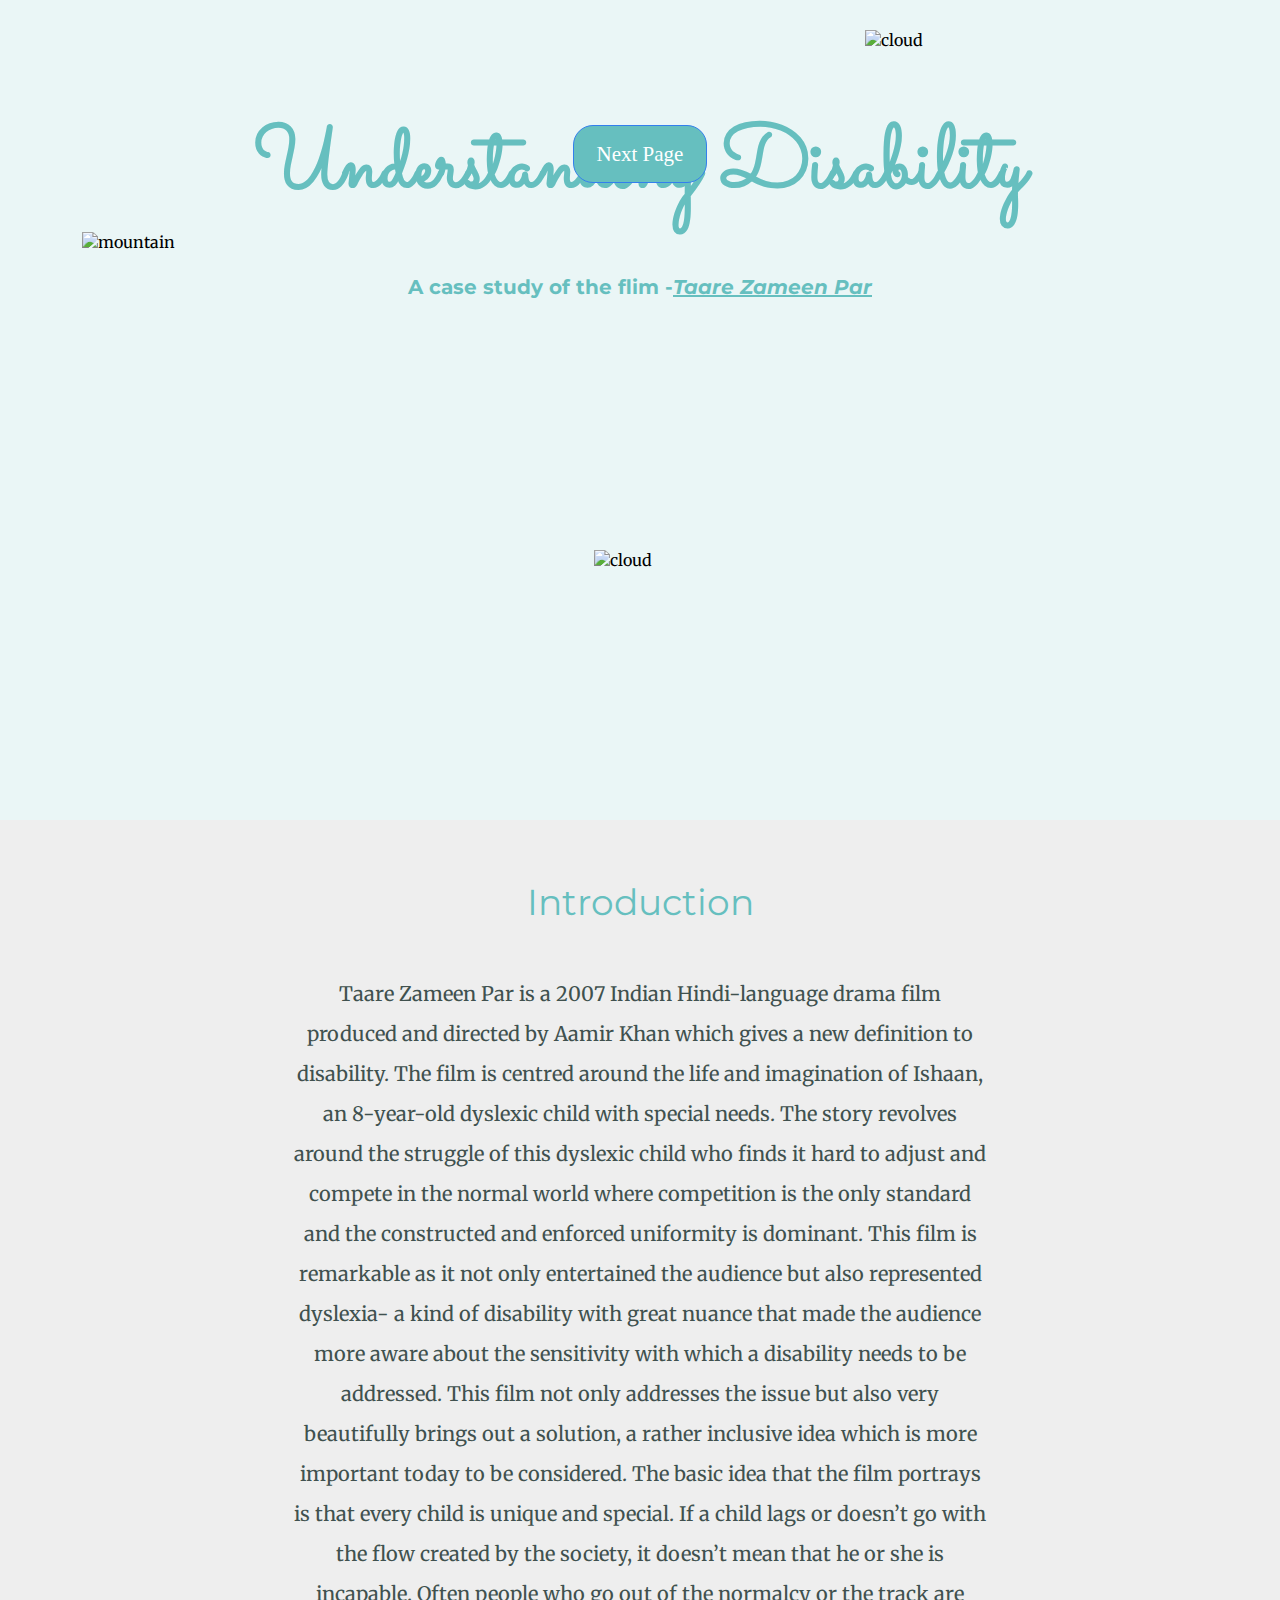
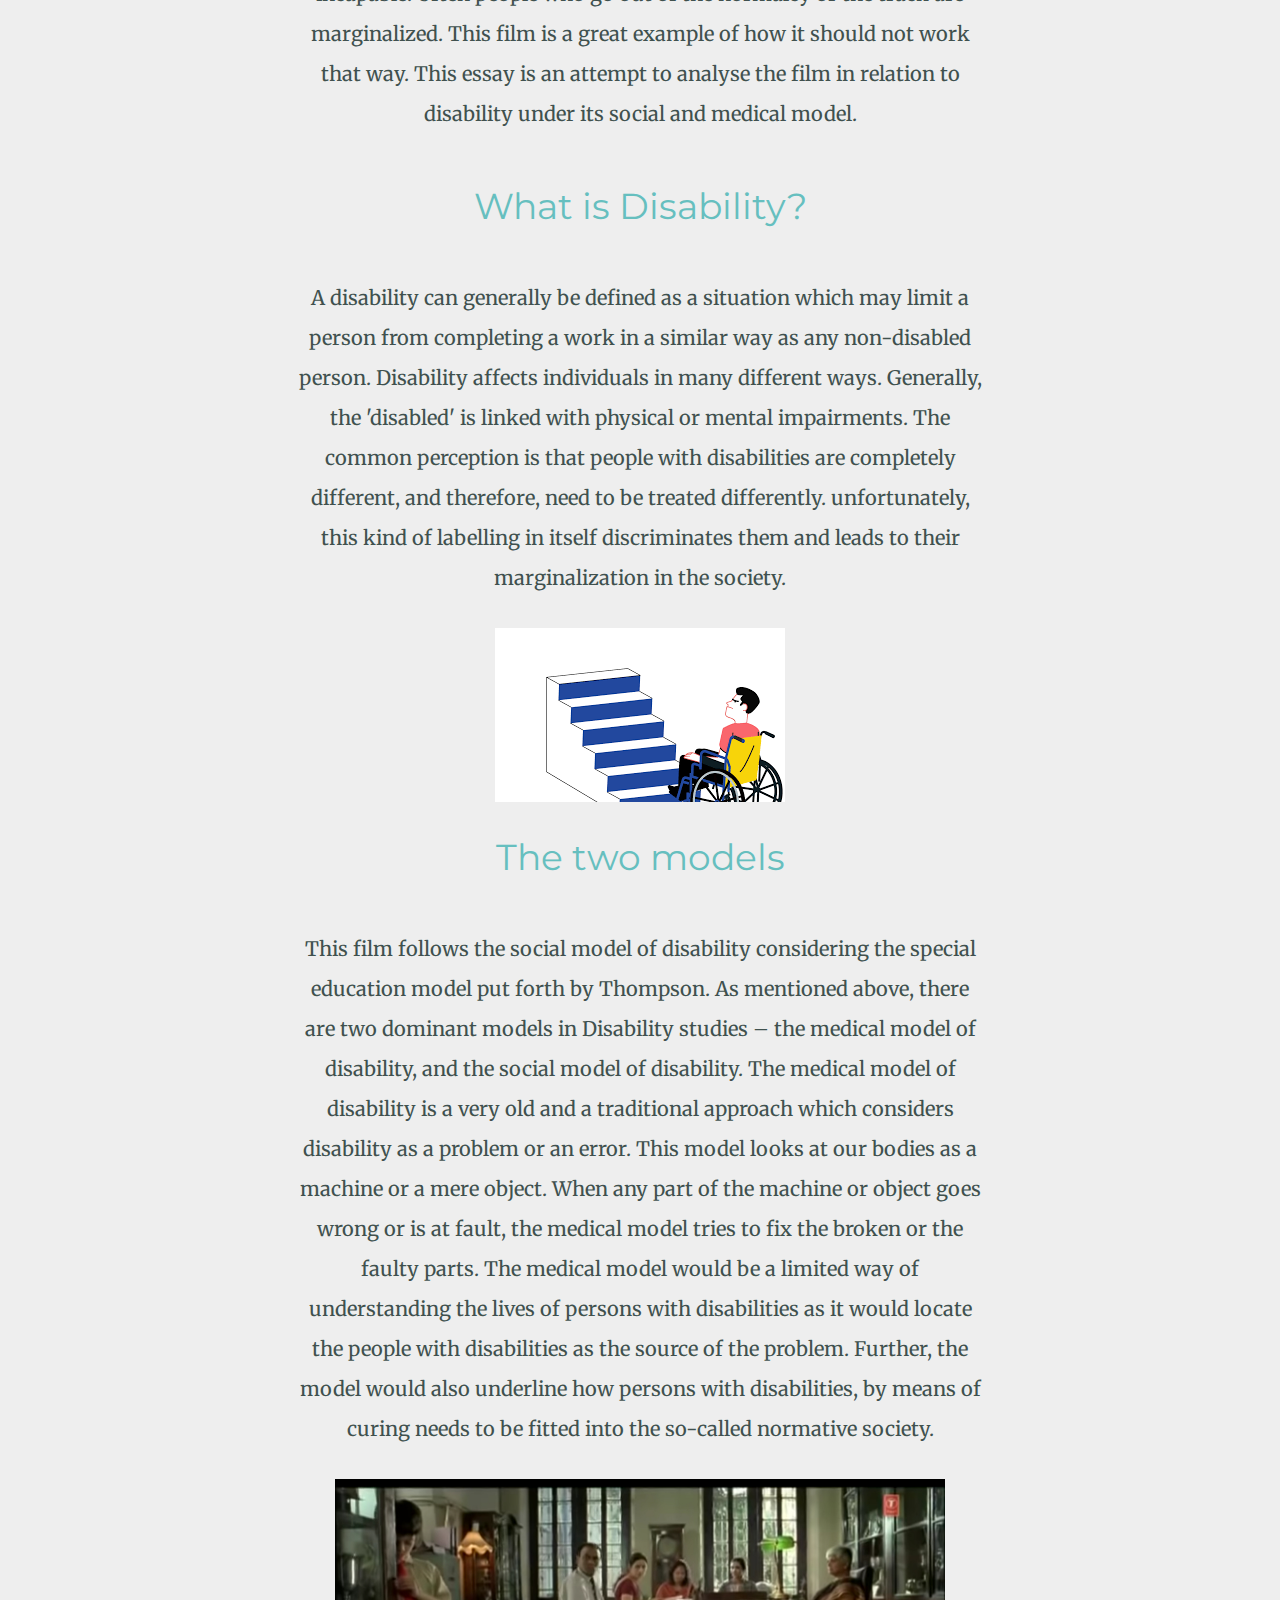
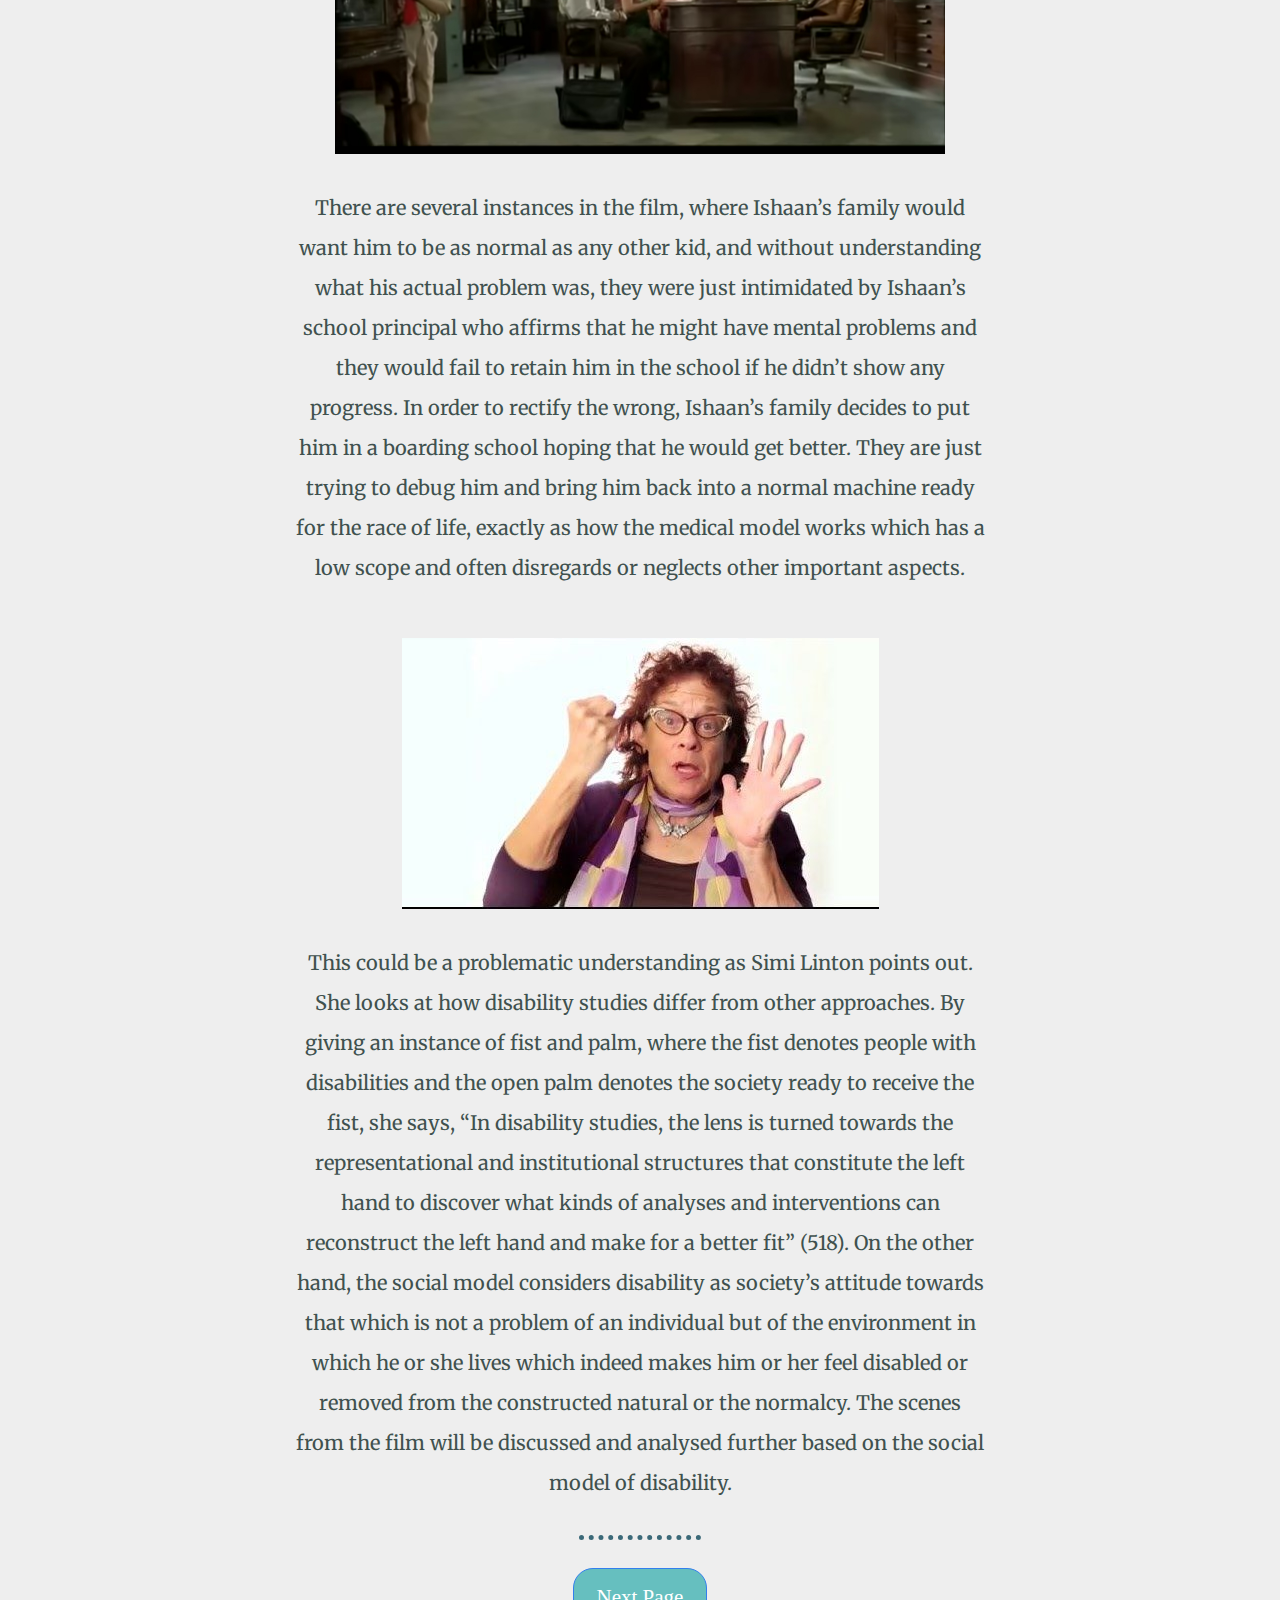
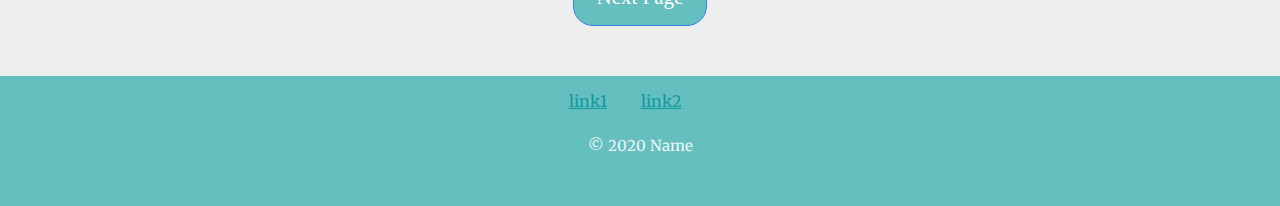
==== commit 17b4d50f: "1" ====
--- a/index.html
+++ b/index.html
@@ -15,10 +15,14 @@
     <img class="cloud-1" src="images/cloud.png" alt="cloud">
     <img class="logo" src="images/dyslexia image.jfif.jpeg" alt="">
     <h1 class="heading-1">Understanding Disability</h1>
-    <h2 class="paragraph-1">A case study of the flim -<span class="robot"><i>Taare Zameen Par</i></span> </h2>
+    <h2 class="paragraph-1"> <strong> A case study of the flim -<span class="robot"><i>Taare Zameen Par</i></span> </strong></h2>
     <img class="cloud-2" src="images/cloud.png" alt="cloud">
     <img class="mountain-1" src="images/taare-zameen-par01.jpg" alt="mountain">
+    <div class="top-btn">
+      <a class="btn" href="page2.html">Next Page</a>
 
+    </div>
+<img class="mountain-2" src="images/taare-zameen-par01.jpg" alt="mountain">
 
   </div>
 
@@ -31,15 +35,18 @@
     </div>
     <div class="profile">
 
-      <h2>What is Disability?</h2>
+      <h2 class = "h2">What is Disability?</h2>
       <p class = "index-p">A disability can generally be defined as a situation which may limit a person from completing a work in a similar way as any non-disabled person. Disability affects individuals in many different ways. Generally, the 'disabled' is linked with physical or mental impairments. The common perception is that people with disabilities are completely different, and therefore, need to be treated differently. unfortunately, this kind of labelling in itself discriminates them and leads to their marginalization in the society.
       </p>
-      <h2>The two models</h2>
-      <p class = "index-p">This film follows the social model of disability considering the special education model put forth by Thompson. As mentioned above, there are two dominant models in Disability studies – the medical model of disability, and the social model of disability. The medical model of disability is a very old and a traditional approach which considers disability as a problem or an error. This model looks at our bodies as a machine or a mere object. When any part of the machine or object goes wrong or is at fault, the medical model tries to fix the broken or the faulty parts. The medical model would be a limited way of understanding the lives of persons with disabilities as it would locate the people with disabilities as the source of the problem. Further, the model would also underline how persons with disabilities, by means of curing needs to be fitted into the so-called normative society. There are several instances in the film, where Ishaan’s family would want him to be as normal as any other kid, and without understanding what his actual problem was, they were just intimidated by Ishaan’s school principal who affirms that he might have mental problems and they would fail to retain him in the school if he didn’t show any progress. In order to rectify the wrong, Ishaan’s family decides to put him in a boarding school hoping that he would get better. They are just trying to debug him and bring him back into a normal machine ready for the race of life, exactly as how the medical model works which has a low scope and often disregards or neglects other important aspects.
-
+      <img src="images/what is disablity.png" alt="" >
+      <h2 class = "h2">The two models</h2>
+      <p class = "index-p">This film follows the social model of disability considering the special education model put forth by Thompson. As mentioned above, there are two dominant models in Disability studies – the medical model of disability, and the social model of disability. The medical model of disability is a very old and a traditional approach which considers disability as a problem or an error. This model looks at our bodies as a machine or a mere object. When any part of the machine or object goes wrong or is at fault, the medical model tries to fix the broken or the faulty parts. The medical model would be a limited way of understanding the lives of persons with disabilities as it would locate the people with disabilities as the source of the problem. Further, the model would also underline how persons with disabilities, by means of curing needs to be fitted into the so-called normative society.</p>
+      <img src="images/Screenshot_20200810-153847.jpg" alt="" width= 50% height = 10%>
+      <p class = "index-p">There are several instances in the film, where Ishaan’s family would want him to be as normal as any other kid, and without understanding what his actual problem was, they were just intimidated by Ishaan’s school principal who affirms that he might have mental problems and they would fail to retain him in the school if he didn’t show any progress. In order to rectify the wrong, Ishaan’s family decides to put him in a boarding school hoping that he would get better. They are just trying to debug him and bring him back into a normal machine ready for the race of life, exactly as how the medical model works which has a low scope and often disregards or neglects other important aspects.
       </p>
       <br>
-      <p class = "index-p">This could be a problematic understanding as Simi Linton points out. She looks at how disability studies differ from other approaches. By giving an instance of fist and palm, where the fist denotes people with disabilities and the open palm the society ready to receive the fist, she says, “In disability studies, the lens is turned towards the representational and institutional structures that constitute the left hand to discover what kinds of analyses and interventions can reconstruct the left hand and make for a better fit” (518). On the other hand, the social model considers disability as society’s attitude towards that which is not a problem of an individual but of the environment in which he or she lives which indeed makes him or her feel disabled or removed from the constructed natural or the normalcy. The scenes from the film will be discussed and analysed further based on the social model of disability.
+      <img src="images/simi linton cropped.jpg" alt="">
+      <p class = "index-p">This could be a problematic understanding as Simi Linton points out. She looks at how disability studies differ from other approaches. By giving an instance of fist and palm, where the fist denotes people with disabilities and the open palm denotes the society ready to receive the fist, she says, “In disability studies, the lens is turned towards the representational and institutional structures that constitute the left hand to discover what kinds of analyses and interventions can reconstruct the left hand and make for a better fit” (518). On the other hand, the social model considers disability as society’s attitude towards that which is not a problem of an individual but of the environment in which he or she lives which indeed makes him or her feel disabled or removed from the constructed natural or the normalcy. The scenes from the film will be discussed and analysed further based on the social model of disability.
 
       </p>
     </div>
--- a/css/style.css
+++ b/css/style.css
@@ -2,6 +2,7 @@
   margin: 0px;
   text-align: center;
   font-family: 'Merriweather', serif;
+
 }
 
 h1 {
@@ -99,7 +100,15 @@
   position: relative;
 
   bottom: 53px;
+
   right: 40%;
+}
+.mountain-2 {
+  position: relative;
+  transform: scaleX(-1);
+  bottom: 630px;
+  left : 40%;
+
 }
 
 
@@ -119,10 +128,10 @@
   border-style: none none dotted none;
   width: 10%;
   border-width: 5px;
-  background-color: white;
+  background-color: #eeeeee;
   display: block;
   height: 2px;
-  color: #EAF6F6;
+  color: #3b6978;
 }
 
 .bottom-container{
@@ -144,7 +153,7 @@
 
 
 .middle-container{
-  background-color: white;
+  background-color: #eeeeee;
   padding: 30px;
 }
 
@@ -222,3 +231,23 @@
   float:left;
 
 }
+.h2{
+  font-family: 'Montserrat', sans-serif;
+  color: #66BFBF;
+  font-size: 2.25rem;
+  font-weight: normal;
+
+}
+.top-btn{
+  position: relative;
+  bottom: 200px;
+
+}
+.p2{
+  color: #40514E;
+  font-family: 'Merriweather', serif;
+  font-size: 1.25rem;
+  line-height: 1;
+  padding: 30px;
+
+}
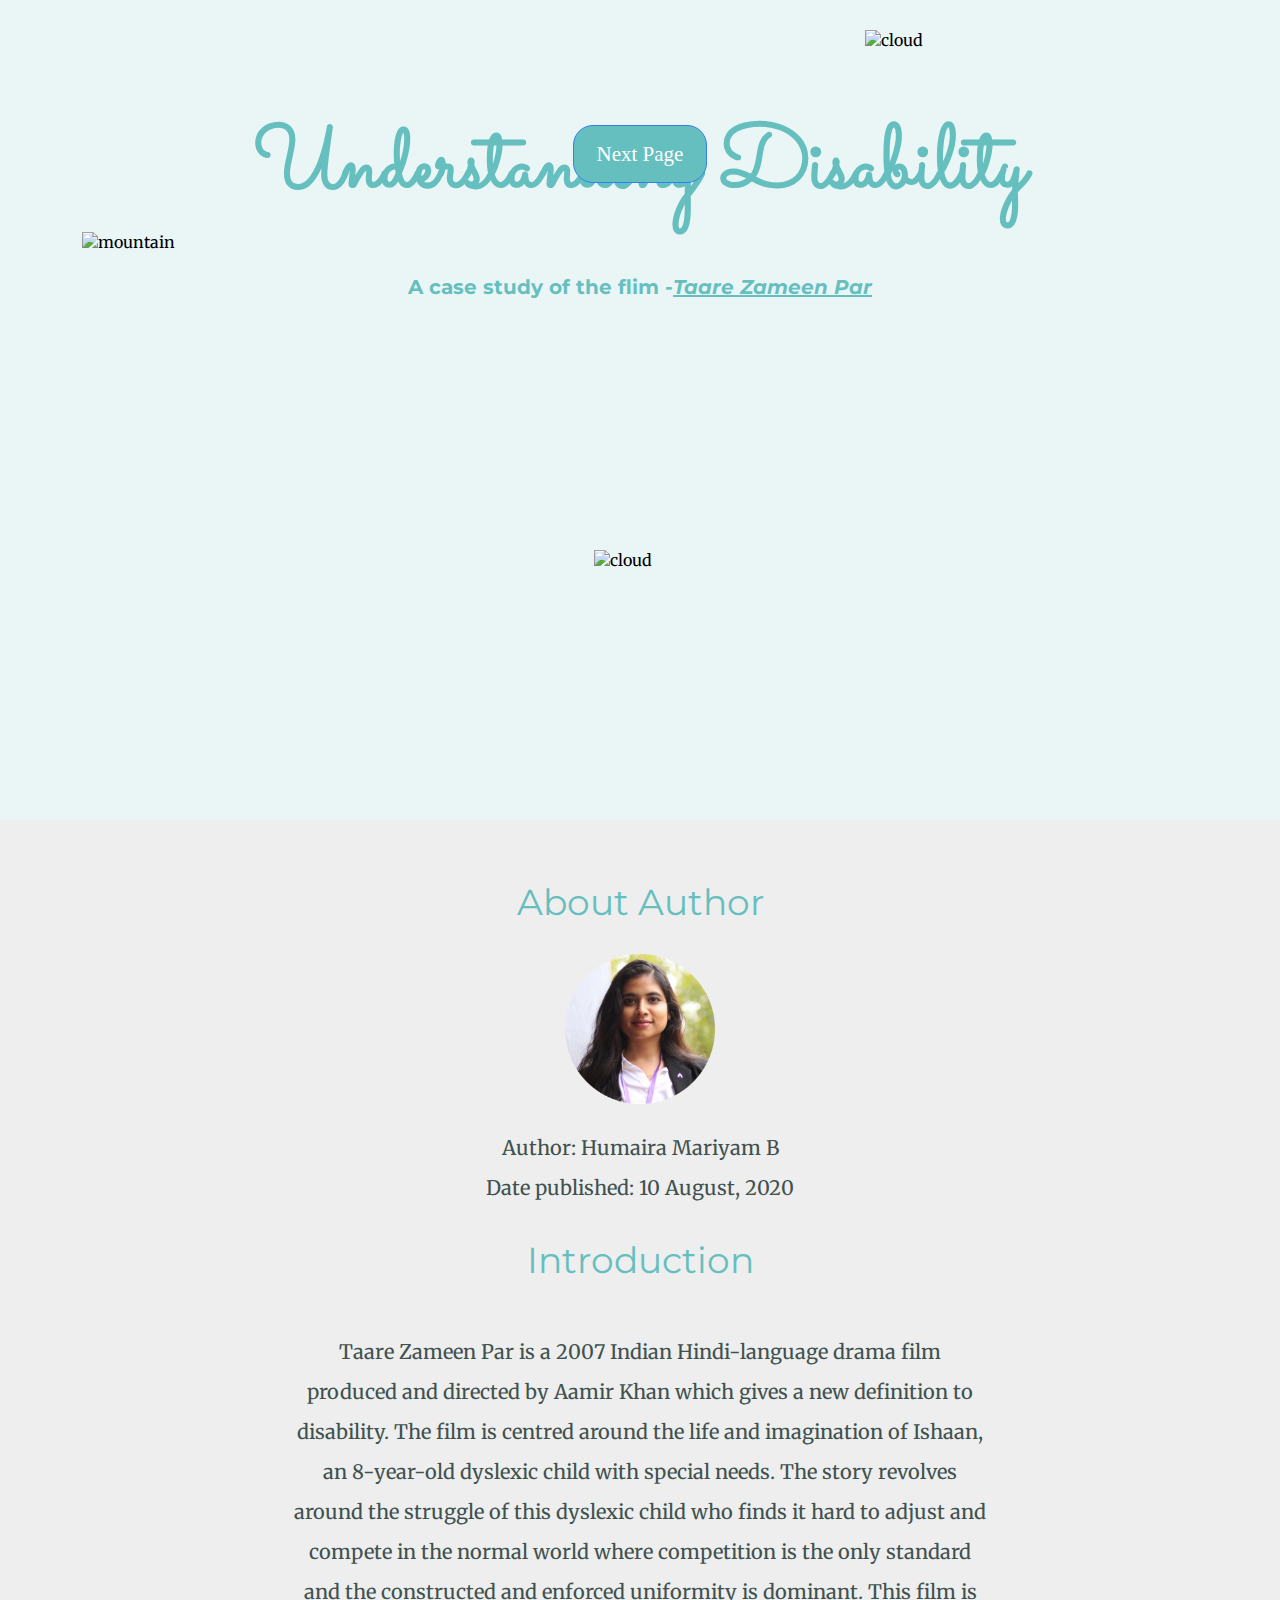
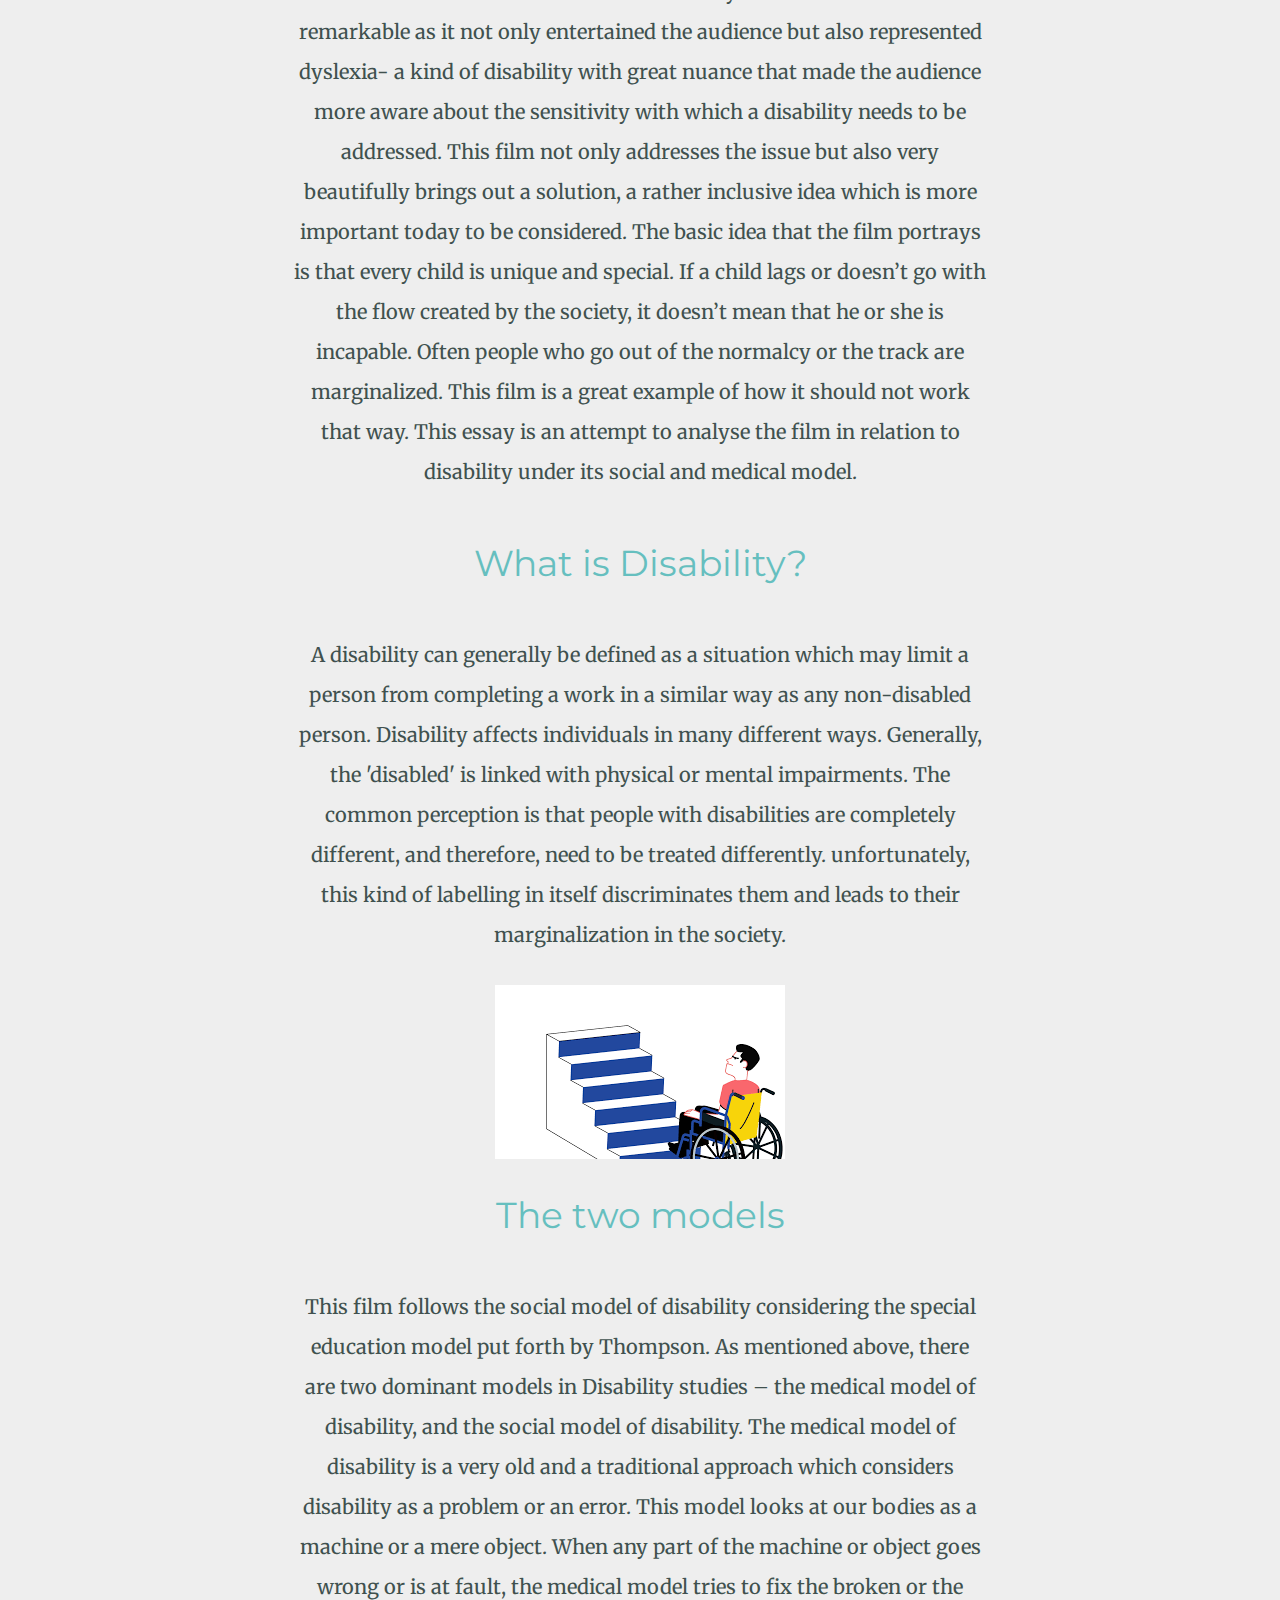
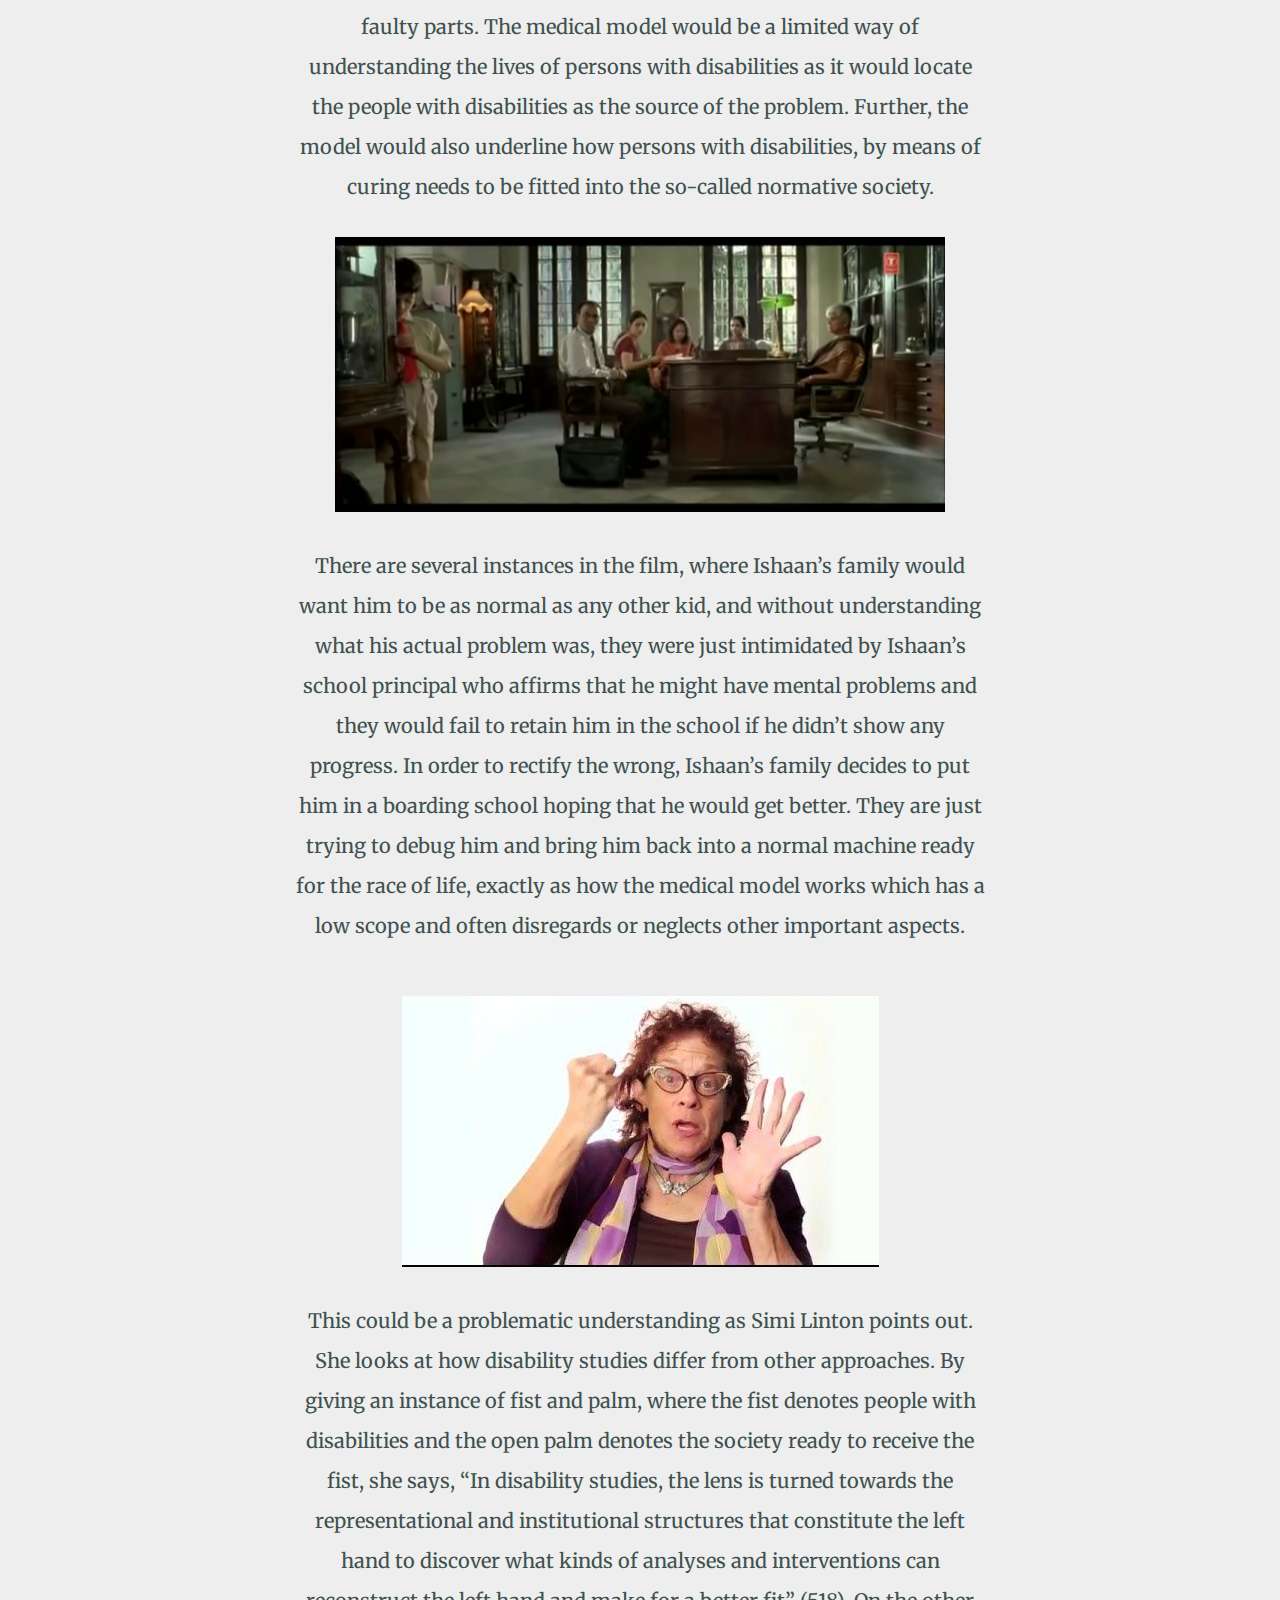
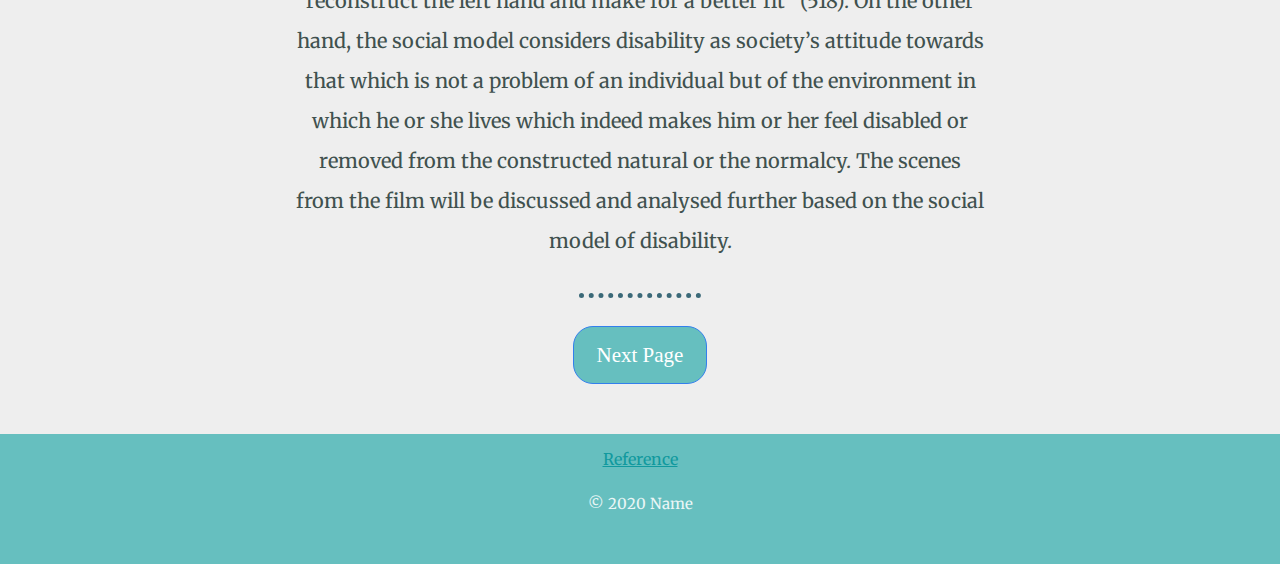
==== commit 997d6f6e: "1" ====
--- a/index.html
+++ b/index.html
@@ -22,41 +22,65 @@
       <a class="btn" href="page2.html">Next Page</a>
 
     </div>
-<img class="mountain-2" src="images/taare-zameen-par01.jpg" alt="mountain">
+    <img class="mountain-2" src="images/taare-zameen-par01.jpg" alt="mountain">
 
   </div>
 
   <div class="middle-container">
     <div class="profile">
 
-      <h2 class = "h2">Introduction</h2>
-      <p class = "index-p">Taare Zameen Par is a 2007 Indian Hindi-language drama film produced and directed by Aamir Khan which gives a new definition to disability. The film is centred around the life and imagination of Ishaan, an 8-year-old dyslexic child with special needs. The story revolves around the struggle of this dyslexic child who finds it hard to adjust and compete in the normal world where competition is the only standard and the constructed and enforced uniformity is dominant. This film is remarkable as it not only entertained the audience but also represented dyslexia- a kind of disability with great nuance that made the audience more aware about the sensitivity with which a disability needs to be addressed. This film not only addresses the issue but also very beautifully brings out a solution, a rather inclusive idea which is more important today to be considered. The basic idea that the film portrays is that every child is unique and special. If a child lags or doesn’t go with the flow created by the society, it doesn’t mean that he or she is incapable. Often people who go out of the normalcy or the track are marginalized. This film is a great example of how it should not work that way. This essay is an attempt to analyse the film in relation to disability under its social and medical model.
+      <h2 class="h2">About Author</h2>
+      <div class="">
+        <img src="images/circle-cropped.png" alt="" width=150>
+        <p>Author: Humaira Mariyam B <br>
+          Date published: 10 August, 2020</p>
+      </div>
+
+    </div>
+    <div class="profile">
+
+      <h2 class="h2">Introduction</h2>
+      <p class="index-p">Taare Zameen Par is a 2007 Indian Hindi-language drama film produced and directed by Aamir Khan which gives a new definition to disability. The film is centred around the life and imagination of Ishaan, an 8-year-old dyslexic
+        child with special needs. The story revolves around the struggle of this dyslexic child who finds it hard to adjust and compete in the normal world where competition is the only standard and the constructed and enforced uniformity is
+        dominant. This film is remarkable as it not only entertained the audience but also represented dyslexia- a kind of disability with great nuance that made the audience more aware about the sensitivity with which a disability needs to be
+        addressed. This film not only addresses the issue but also very beautifully brings out a solution, a rather inclusive idea which is more important today to be considered. The basic idea that the film portrays is that every child is unique and
+        special. If a child lags or doesn’t go with the flow created by the society, it doesn’t mean that he or she is incapable. Often people who go out of the normalcy or the track are marginalized. This film is a great example of how it should not
+        work that way. This essay is an attempt to analyse the film in relation to disability under its social and medical model.
       </p>
     </div>
     <div class="profile">
 
-      <h2 class = "h2">What is Disability?</h2>
-      <p class = "index-p">A disability can generally be defined as a situation which may limit a person from completing a work in a similar way as any non-disabled person. Disability affects individuals in many different ways. Generally, the 'disabled' is linked with physical or mental impairments. The common perception is that people with disabilities are completely different, and therefore, need to be treated differently. unfortunately, this kind of labelling in itself discriminates them and leads to their marginalization in the society.
+      <h2 class="h2">What is Disability?</h2>
+      <p class="index-p">A disability can generally be defined as a situation which may limit a person from completing a work in a similar way as any non-disabled person. Disability affects individuals in many different ways. Generally, the
+        'disabled' is linked with physical or mental impairments. The common perception is that people with disabilities are completely different, and therefore, need to be treated differently. unfortunately, this kind of labelling in itself
+        discriminates them and leads to their marginalization in the society.
       </p>
-      <img src="images/what is disablity.png" alt="" >
-      <h2 class = "h2">The two models</h2>
-      <p class = "index-p">This film follows the social model of disability considering the special education model put forth by Thompson. As mentioned above, there are two dominant models in Disability studies – the medical model of disability, and the social model of disability. The medical model of disability is a very old and a traditional approach which considers disability as a problem or an error. This model looks at our bodies as a machine or a mere object. When any part of the machine or object goes wrong or is at fault, the medical model tries to fix the broken or the faulty parts. The medical model would be a limited way of understanding the lives of persons with disabilities as it would locate the people with disabilities as the source of the problem. Further, the model would also underline how persons with disabilities, by means of curing needs to be fitted into the so-called normative society.</p>
-      <img src="images/Screenshot_20200810-153847.jpg" alt="" width= 50% height = 10%>
-      <p class = "index-p">There are several instances in the film, where Ishaan’s family would want him to be as normal as any other kid, and without understanding what his actual problem was, they were just intimidated by Ishaan’s school principal who affirms that he might have mental problems and they would fail to retain him in the school if he didn’t show any progress. In order to rectify the wrong, Ishaan’s family decides to put him in a boarding school hoping that he would get better. They are just trying to debug him and bring him back into a normal machine ready for the race of life, exactly as how the medical model works which has a low scope and often disregards or neglects other important aspects.
+      <img src="images/what is disablity.png" alt="">
+      <h2 class="h2">The two models</h2>
+      <p class="index-p">This film follows the social model of disability considering the special education model put forth by Thompson. As mentioned above, there are two dominant models in Disability studies – the medical model of disability, and
+        the social model of disability. The medical model of disability is a very old and a traditional approach which considers disability as a problem or an error. This model looks at our bodies as a machine or a mere object. When any part of the
+        machine or object goes wrong or is at fault, the medical model tries to fix the broken or the faulty parts. The medical model would be a limited way of understanding the lives of persons with disabilities as it would locate the people with
+        disabilities as the source of the problem. Further, the model would also underline how persons with disabilities, by means of curing needs to be fitted into the so-called normative society.</p>
+      <img src="images/Screenshot_20200810-153847.jpg" alt="" width=50% height=10%>
+      <p class="index-p">There are several instances in the film, where Ishaan’s family would want him to be as normal as any other kid, and without understanding what his actual problem was, they were just intimidated by Ishaan’s school principal
+        who affirms that he might have mental problems and they would fail to retain him in the school if he didn’t show any progress. In order to rectify the wrong, Ishaan’s family decides to put him in a boarding school hoping that he would get
+        better. They are just trying to debug him and bring him back into a normal machine ready for the race of life, exactly as how the medical model works which has a low scope and often disregards or neglects other important aspects.
       </p>
       <br>
       <img src="images/simi linton cropped.jpg" alt="">
-      <p class = "index-p">This could be a problematic understanding as Simi Linton points out. She looks at how disability studies differ from other approaches. By giving an instance of fist and palm, where the fist denotes people with disabilities and the open palm denotes the society ready to receive the fist, she says, “In disability studies, the lens is turned towards the representational and institutional structures that constitute the left hand to discover what kinds of analyses and interventions can reconstruct the left hand and make for a better fit” (518). On the other hand, the social model considers disability as society’s attitude towards that which is not a problem of an individual but of the environment in which he or she lives which indeed makes him or her feel disabled or removed from the constructed natural or the normalcy. The scenes from the film will be discussed and analysed further based on the social model of disability.
+      <p class="index-p">This could be a problematic understanding as Simi Linton points out. She looks at how disability studies differ from other approaches. By giving an instance of fist and palm, where the fist denotes people with disabilities
+        and the open palm denotes the society ready to receive the fist, she says, “In disability studies, the lens is turned towards the representational and institutional structures that constitute the left hand to discover what kinds of analyses
+        and interventions can reconstruct the left hand and make for a better fit” (518). On the other hand, the social model considers disability as society’s attitude towards that which is not a problem of an individual but of the environment in
+        which he or she lives which indeed makes him or her feel disabled or removed from the constructed natural or the normalcy. The scenes from the film will be discussed and analysed further based on the social model of disability.
 
       </p>
     </div>
     <hr class="after-hello">
     <a class="btn" href="page2.html">Next Page</a>
 
-</div>
+  </div>
   <div class="bottom-container">
-    <a class="footer-link" href="https://www.linkedin.com/">link1</a>
-    <a class="footer-link-01" href="https://twitter.com/">link2</a>
+    <a class="footer-link-01" href="reference.html">Reference</a>
     <p class="footer-copyright">© 2020 Name </p>
   </div>
 
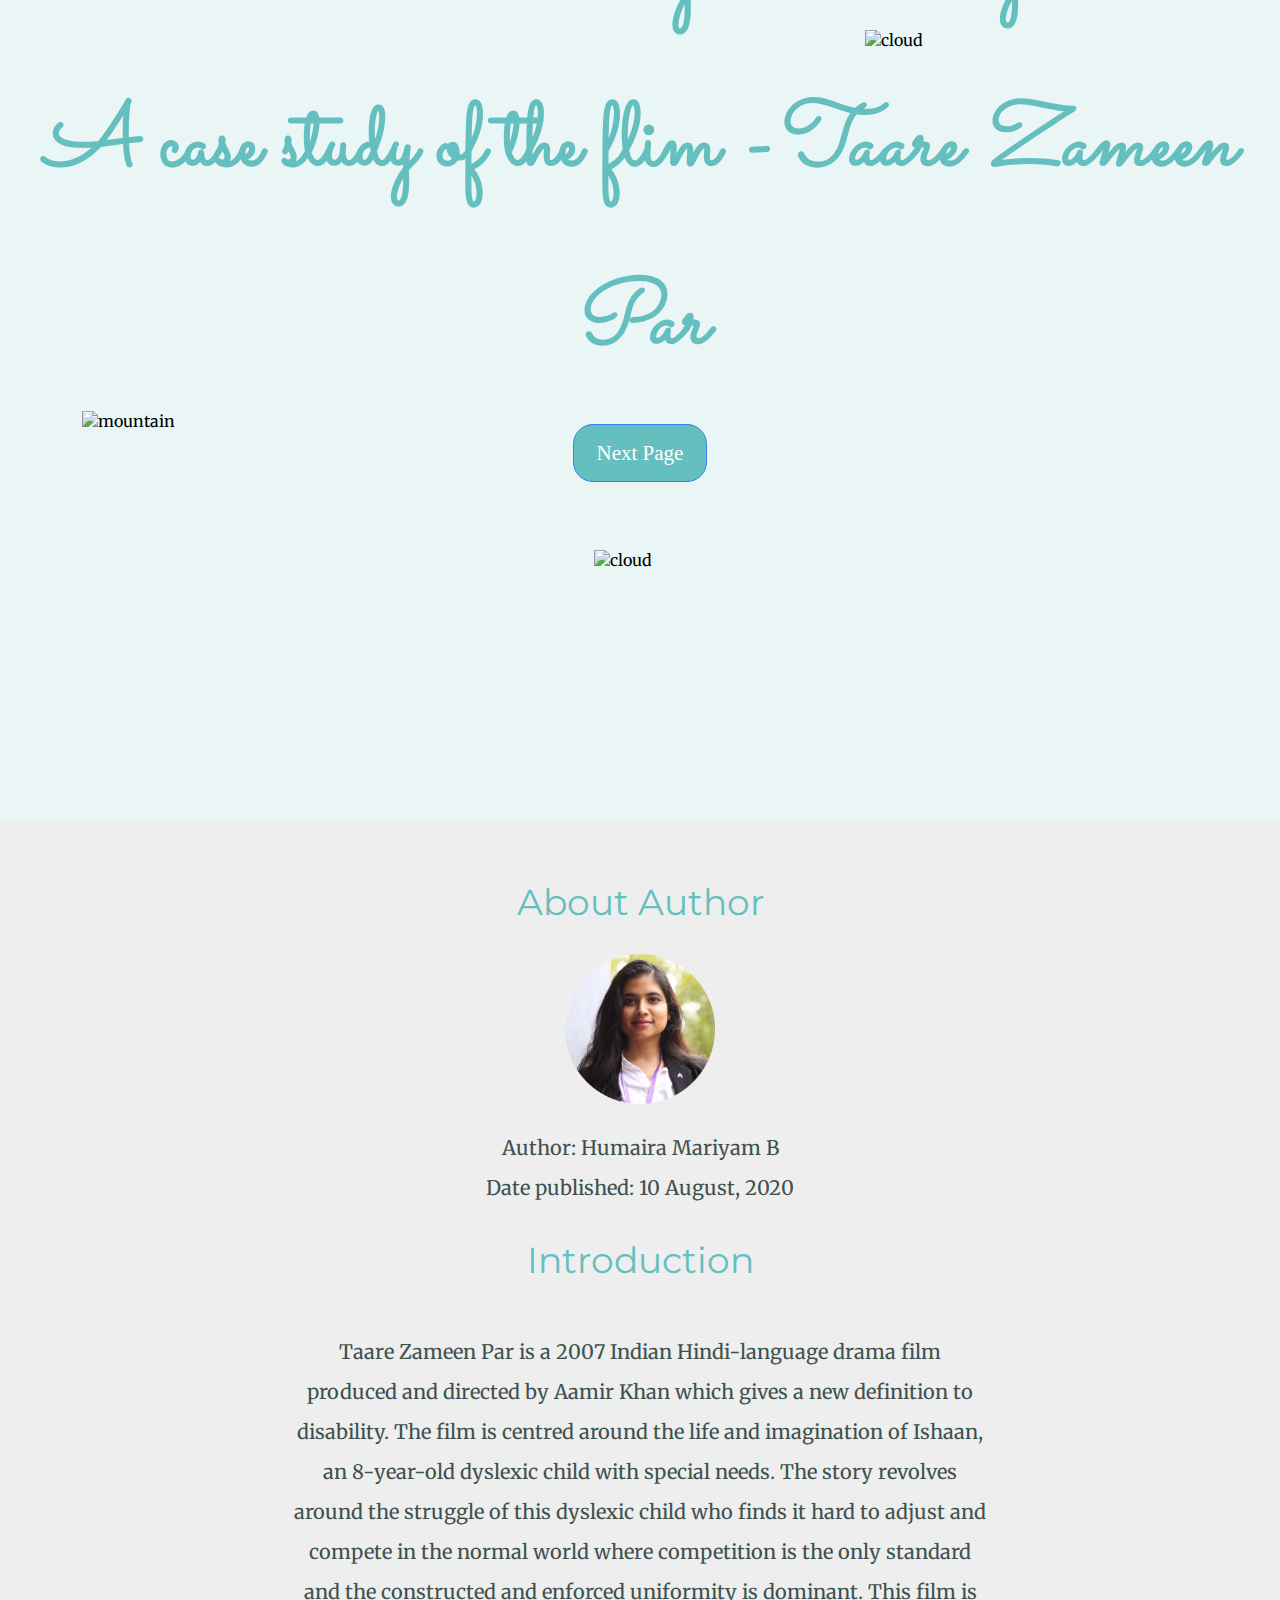
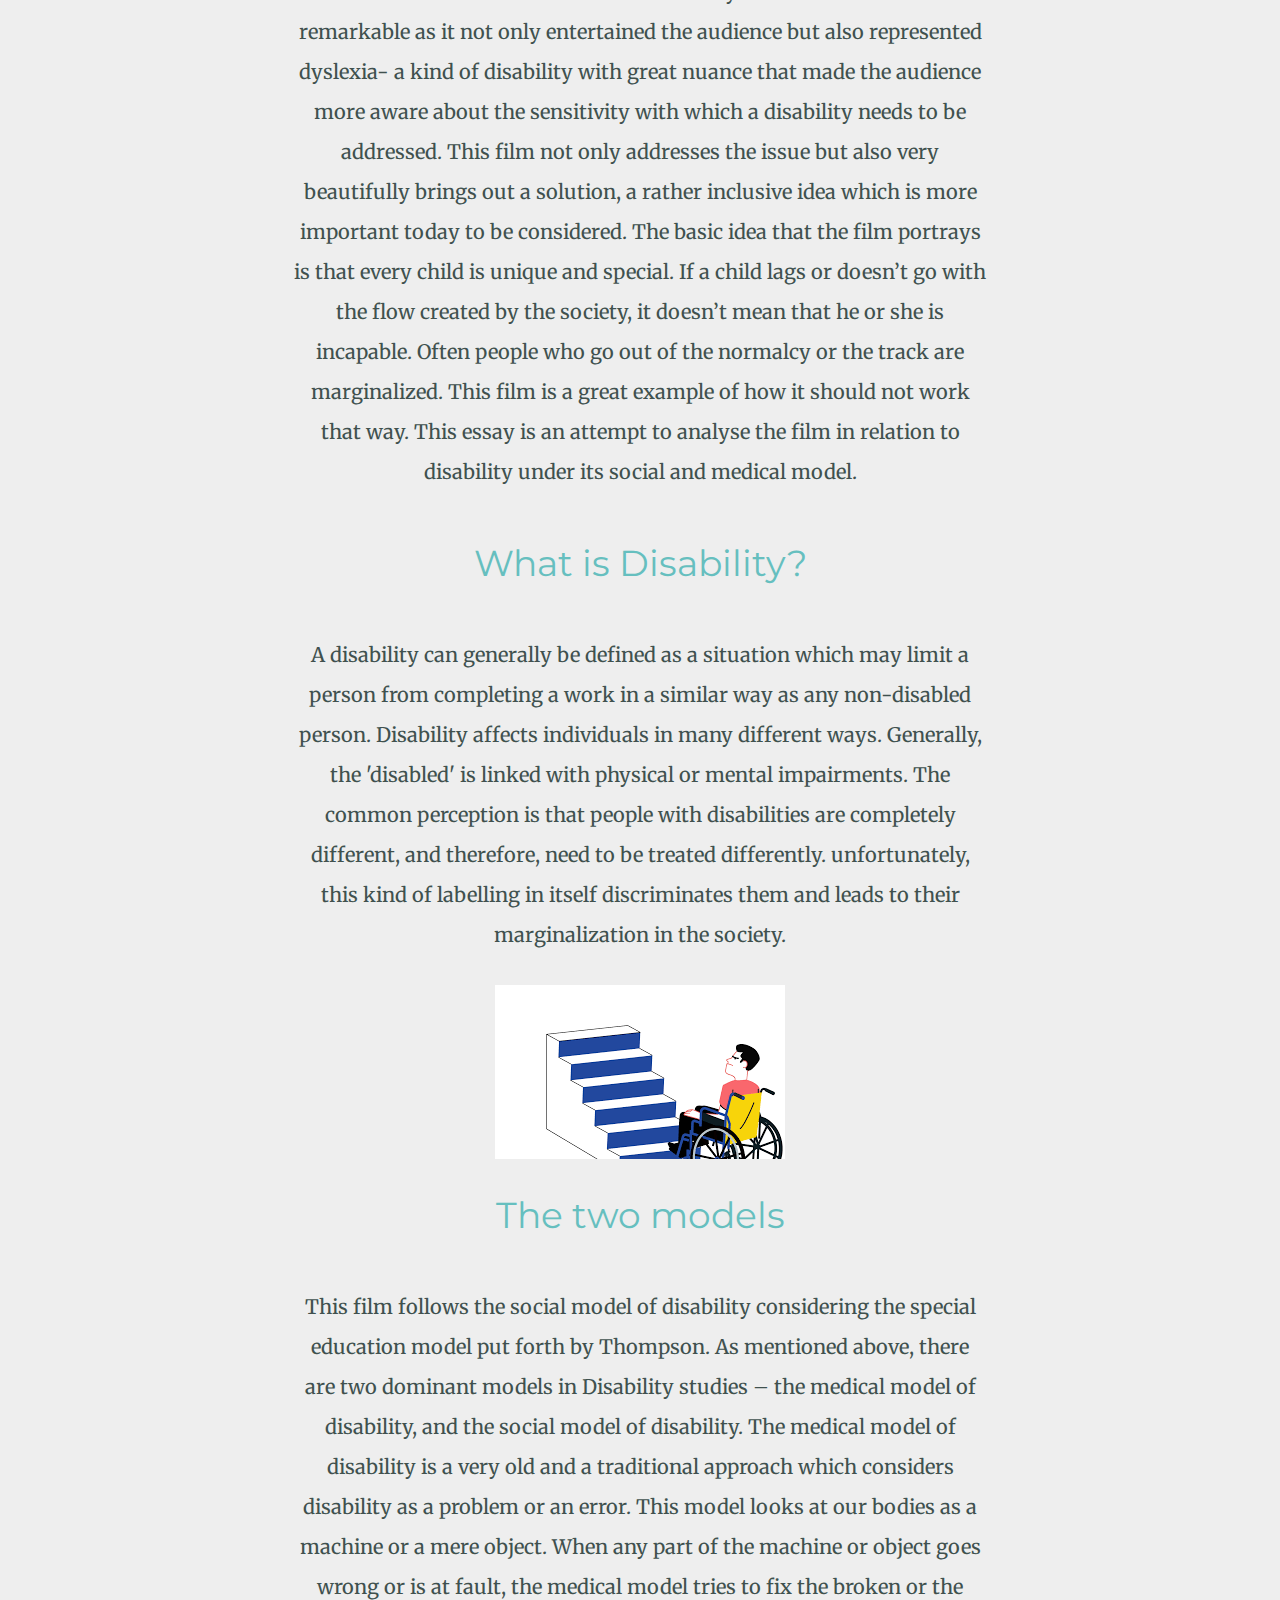
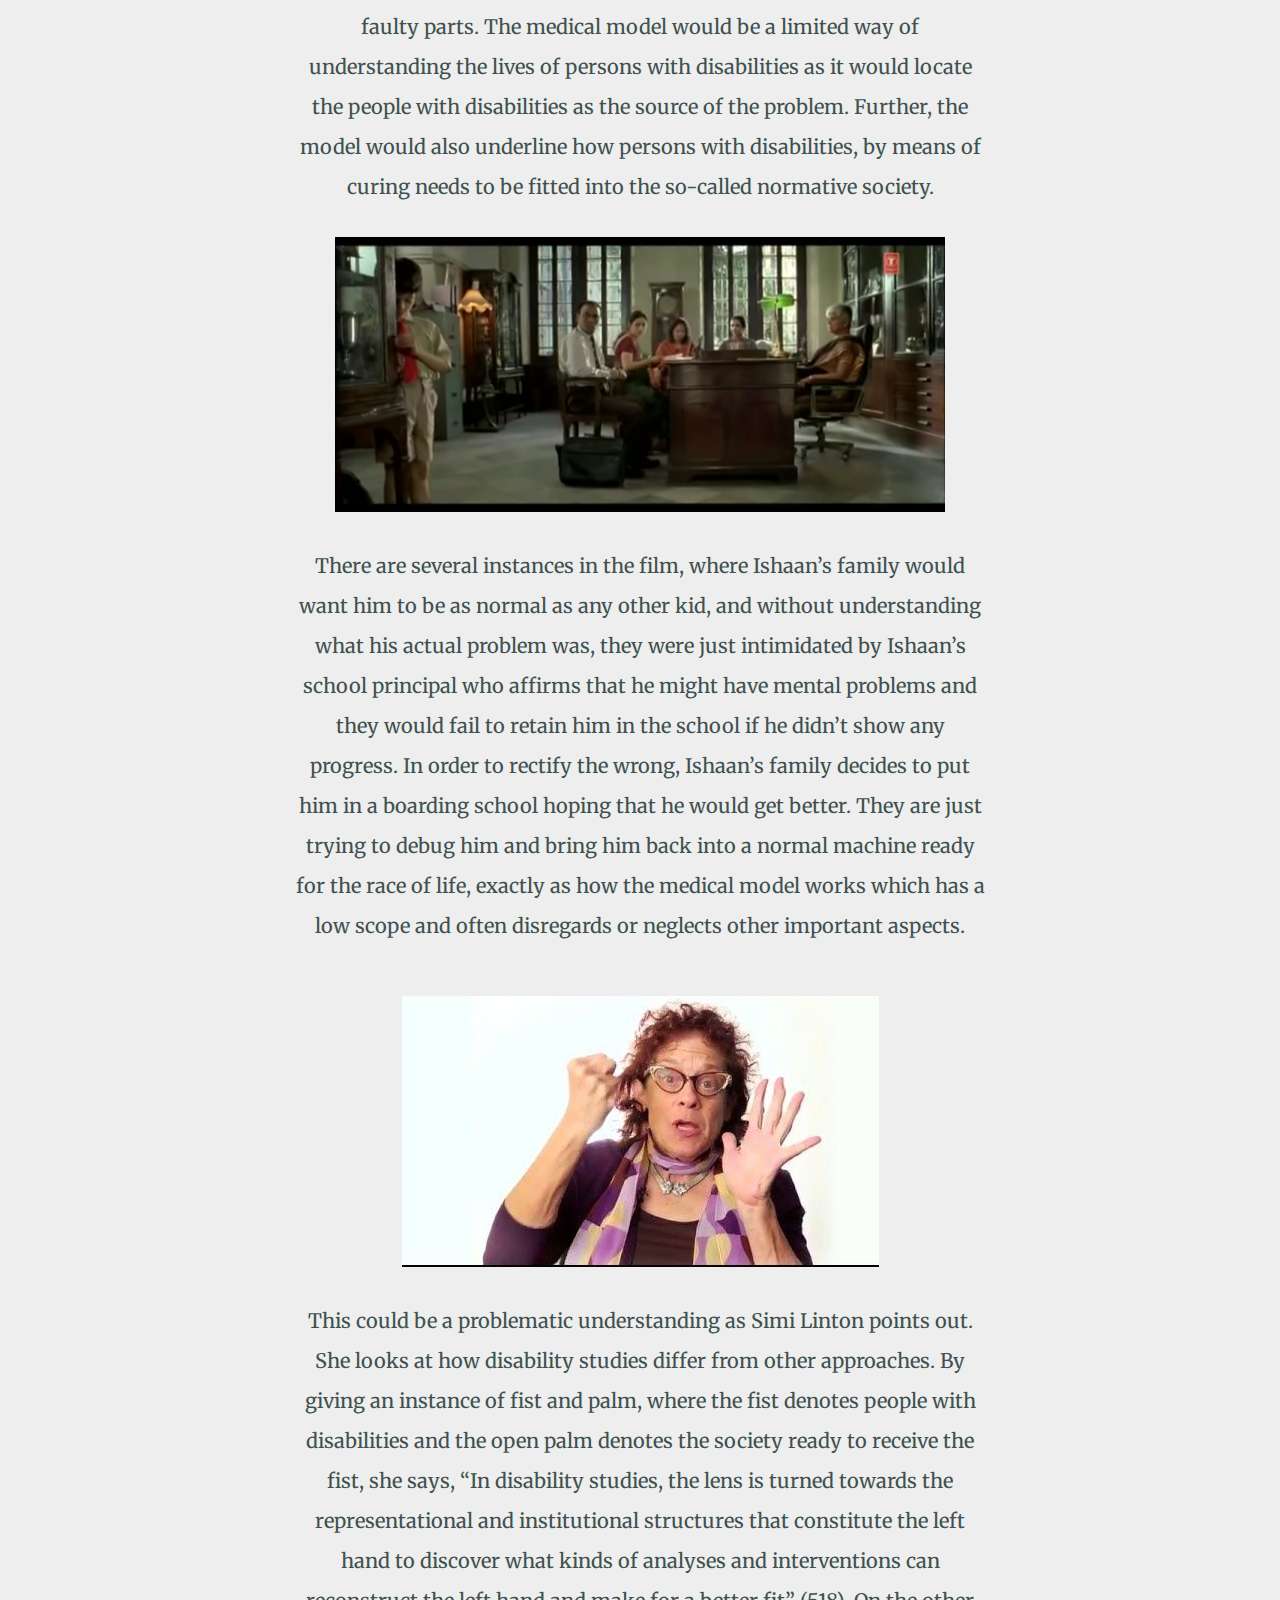
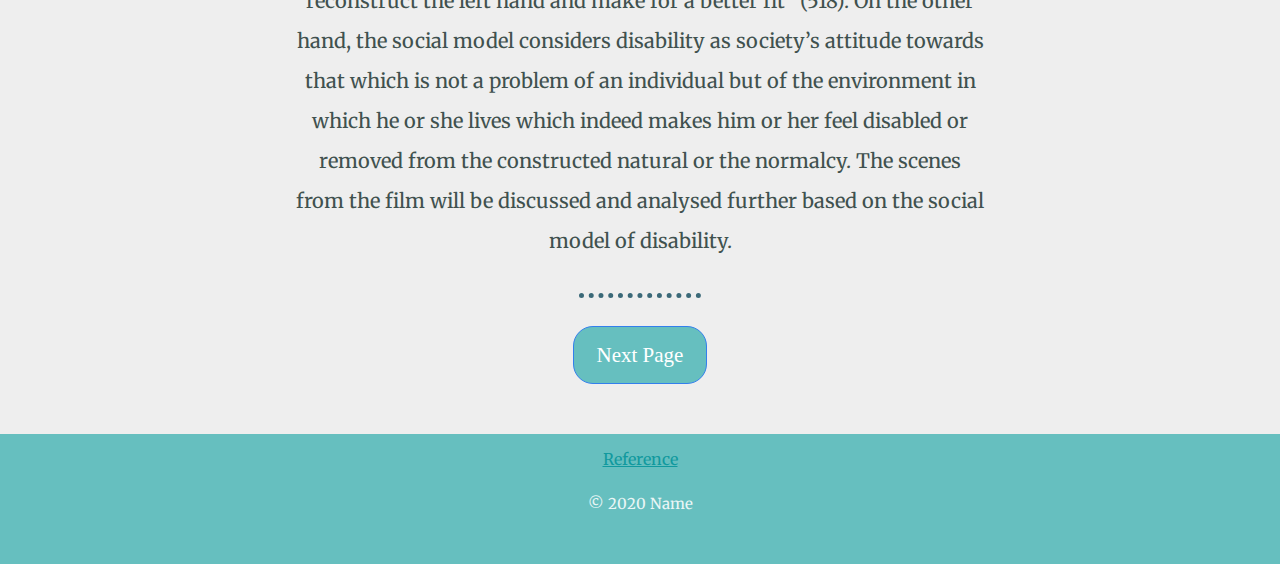
==== commit 61fab693: "1" ====
--- a/index.html
+++ b/index.html
@@ -14,8 +14,7 @@
   <div class="top-container">
     <img class="cloud-1" src="images/cloud.png" alt="cloud">
     <img class="logo" src="images/dyslexia image.jfif.jpeg" alt="">
-    <h1 class="heading-1">Understanding Disability</h1>
-    <h2 class="paragraph-1"> <strong> A case study of the flim -<span class="robot"><i>Taare Zameen Par</i></span> </strong></h2>
+    <h1 class="heading-1">Understanding Disability <br> A case study of the flim -<span class="robot"><i>Taare Zameen Par</i></span></h1>
     <img class="cloud-2" src="images/cloud.png" alt="cloud">
     <img class="mountain-1" src="images/taare-zameen-par01.jpg" alt="mountain">
     <div class="top-btn">
--- a/css/style.css
+++ b/css/style.css
@@ -16,10 +16,11 @@
 }
 
 h2{
-  font-family: 'Montserrat', sans-serif;
+  font-family:  sans-serif;
   color: #66BFBF;
   font-size: 1.25rem;
   font-weight: normal;
+  font-weight: bold;
 }
 h3{
   color: #00adb5;
@@ -59,12 +60,13 @@
 
 
 .robot{
-  text-decoration: underline;
+
 }
 .heading-1{
   position: relative;
 
-  top : 30px;
+  bottom : 170px  ;
+  font-size:  1;
 }
 .paragraph-1{
   position: relative;
@@ -87,7 +89,7 @@
   width:9%;
   position: relative;
   right : 40%;
-  top : 180px;
+  top : 20px:;
 
 }
 .cloud-2 {
@@ -99,14 +101,14 @@
 .mountain-1 {
   position: relative;
 
-  bottom: 53px;
+  bottom:  173px;
 
   right: 40%;
 }
 .mountain-2 {
   position: relative;
   transform: scaleX(-1);
-  bottom: 630px;
+  bottom:  750px;
   left : 40%;
 
 }
@@ -135,6 +137,15 @@
 }
 
 .bottom-container{
+  position: relative;
+
+  padding: 15px;
+  height :100px;
+  background-color: #66BFBF;
+}
+.bottom-container-1{
+  position: relative;
+  top:500px;
   padding: 15px;
   height :100px;
   background-color: #66BFBF;
@@ -155,6 +166,14 @@
 .middle-container{
   background-color: #eeeeee;
   padding: 30px;
+}
+
+.middle-container-1{
+  background-color: #eeeeee;
+  padding: 100px;
+  text-align: left;
+  line-height: 2;
+
 }
 
 .btn:hover {
@@ -247,7 +266,10 @@
   color: #40514E;
   font-family: 'Merriweather', serif;
   font-size: 1.25rem;
-  line-height: 1;
+  line-height: 1.25;
   padding: 30px;
 
 }
+.img-2{
+  width = 30%;
+}
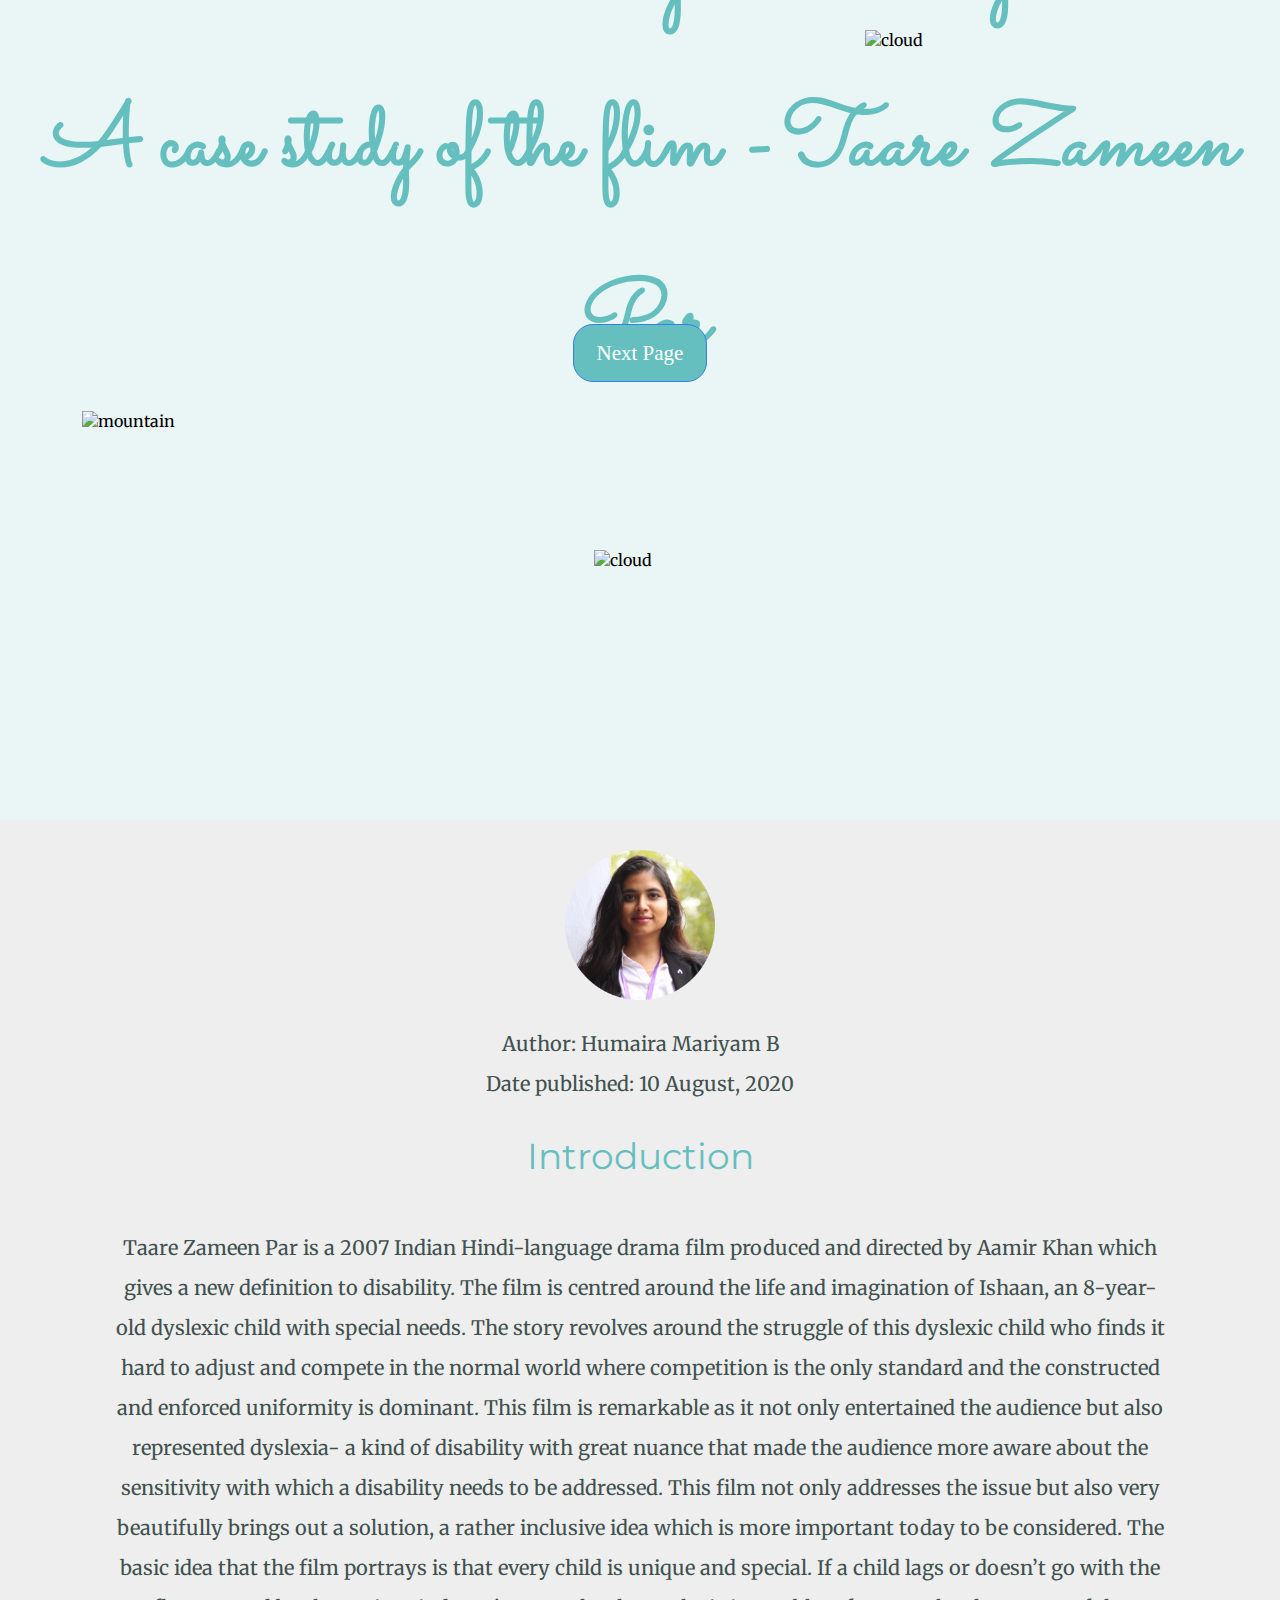
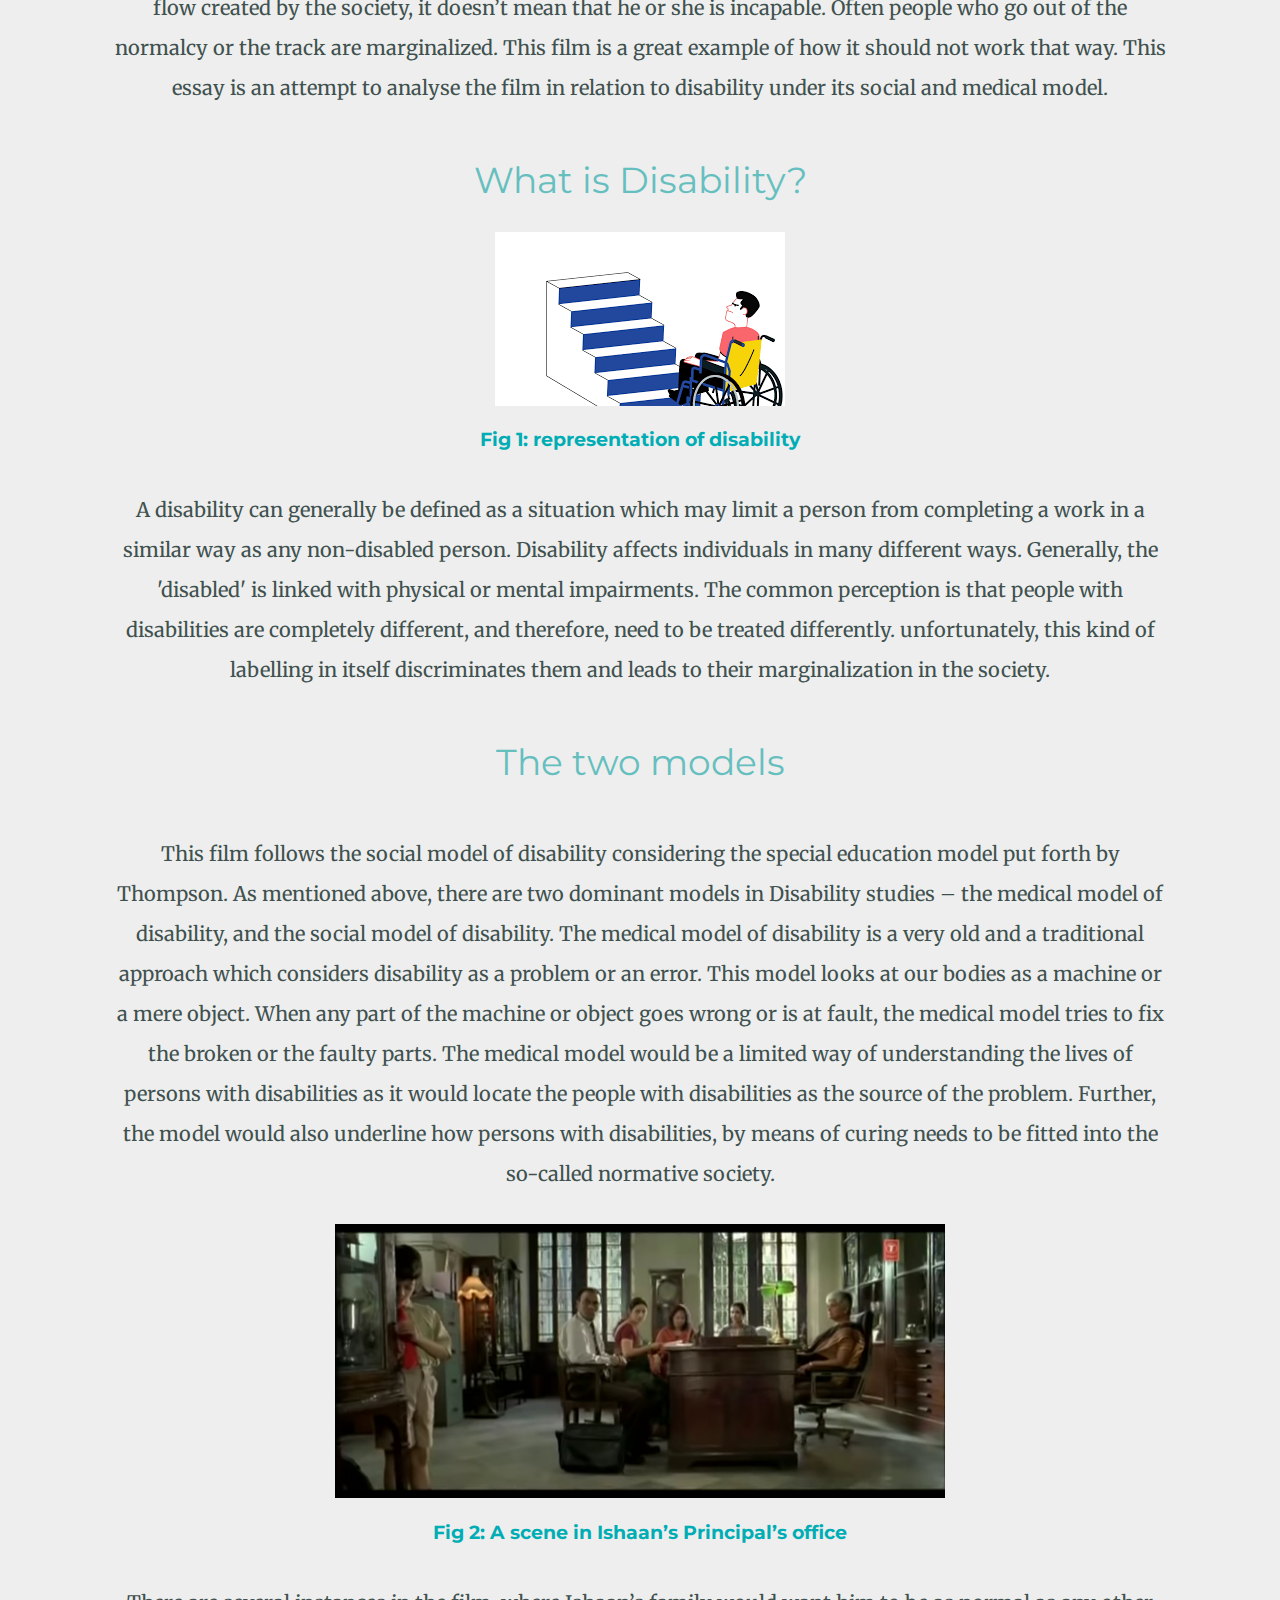
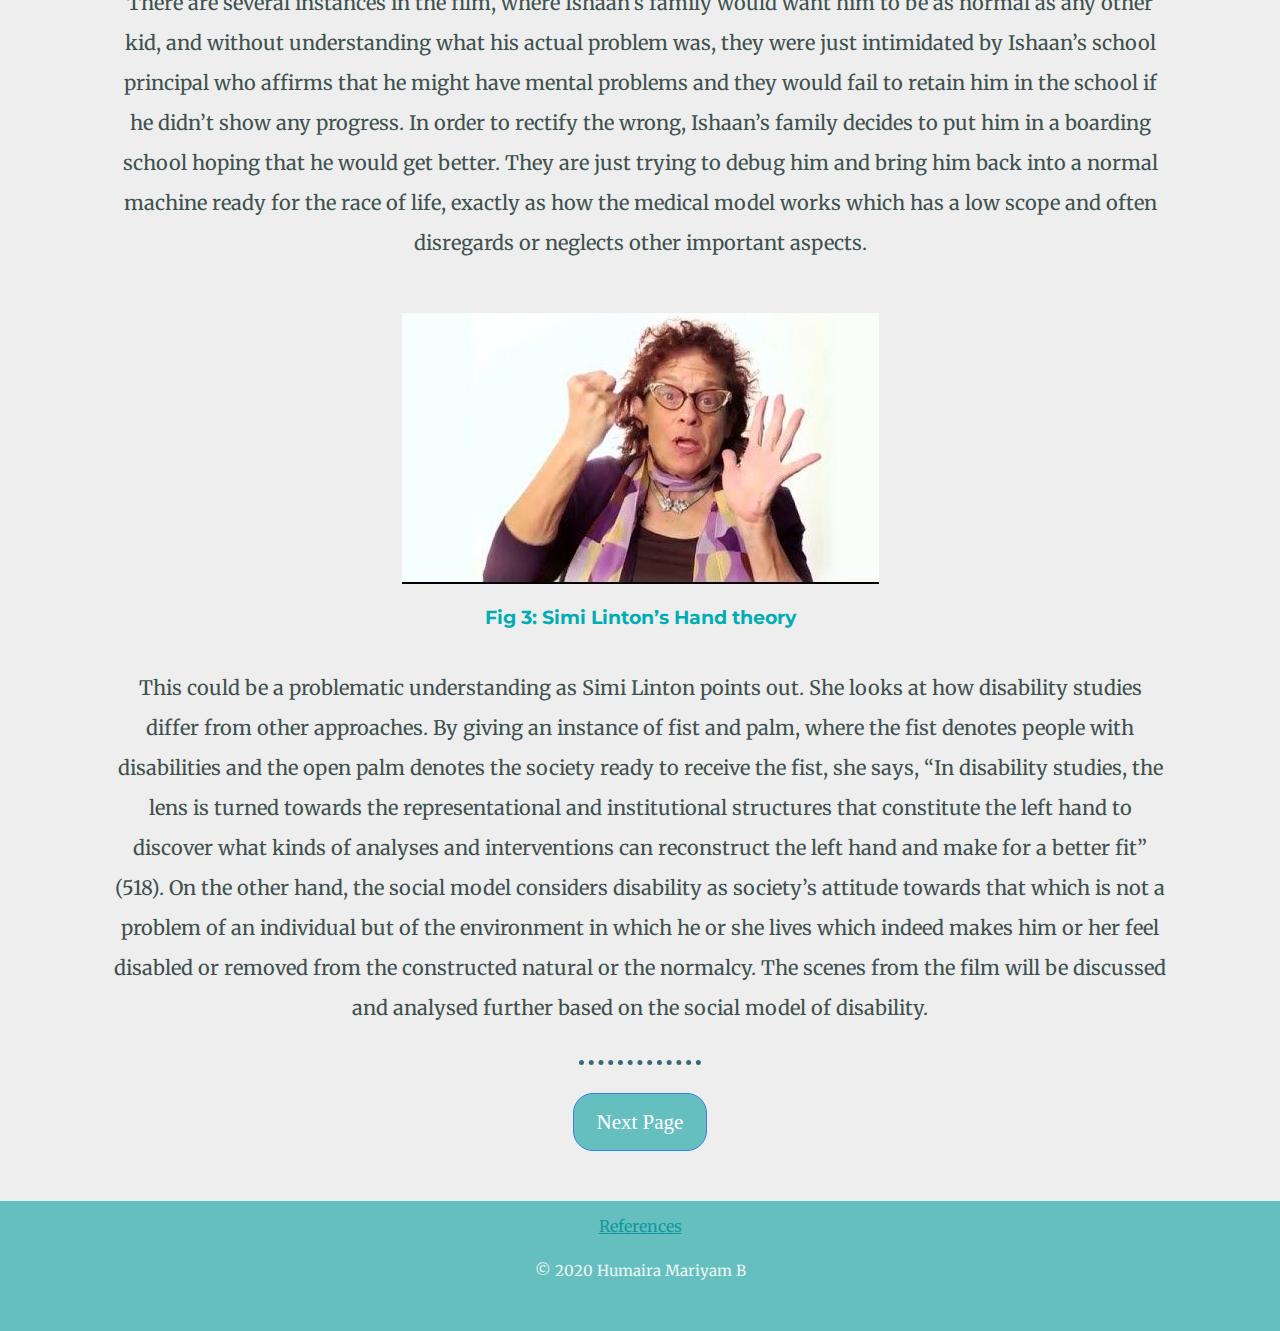
==== commit e9997e2b: "1" ====
--- a/index.html
+++ b/index.html
@@ -14,7 +14,7 @@
   <div class="top-container">
     <img class="cloud-1" src="images/cloud.png" alt="cloud">
     <img class="logo" src="images/dyslexia image.jfif.jpeg" alt="">
-    <h1 class="heading-1">Understanding Disability <br> A case study of the flim -<span class="robot"><i>Taare Zameen Par</i></span></h1>
+    <h1 class="heading-1">Understanding Disability:<br> A case study of the flim -<span class="robot"><i>Taare Zameen Par</i></span></h1>
     <img class="cloud-2" src="images/cloud.png" alt="cloud">
     <img class="mountain-1" src="images/taare-zameen-par01.jpg" alt="mountain">
     <div class="top-btn">
@@ -28,7 +28,7 @@
   <div class="middle-container">
     <div class="profile">
 
-      <h2 class="h2">About Author</h2>
+
       <div class="">
         <img src="images/circle-cropped.png" alt="" width=150>
         <p>Author: Humaira Mariyam B <br>
@@ -50,23 +50,27 @@
     <div class="profile">
 
       <h2 class="h2">What is Disability?</h2>
+      <img src="images/what is disablity.png" alt="">
+      <h3>Fig 1: representation of disability</h3>
       <p class="index-p">A disability can generally be defined as a situation which may limit a person from completing a work in a similar way as any non-disabled person. Disability affects individuals in many different ways. Generally, the
         'disabled' is linked with physical or mental impairments. The common perception is that people with disabilities are completely different, and therefore, need to be treated differently. unfortunately, this kind of labelling in itself
         discriminates them and leads to their marginalization in the society.
       </p>
-      <img src="images/what is disablity.png" alt="">
+
       <h2 class="h2">The two models</h2>
       <p class="index-p">This film follows the social model of disability considering the special education model put forth by Thompson. As mentioned above, there are two dominant models in Disability studies – the medical model of disability, and
         the social model of disability. The medical model of disability is a very old and a traditional approach which considers disability as a problem or an error. This model looks at our bodies as a machine or a mere object. When any part of the
         machine or object goes wrong or is at fault, the medical model tries to fix the broken or the faulty parts. The medical model would be a limited way of understanding the lives of persons with disabilities as it would locate the people with
         disabilities as the source of the problem. Further, the model would also underline how persons with disabilities, by means of curing needs to be fitted into the so-called normative society.</p>
       <img src="images/Screenshot_20200810-153847.jpg" alt="" width=50% height=10%>
+      <h3>Fig 2: A scene in Ishaan’s Principal’s office</h3>
       <p class="index-p">There are several instances in the film, where Ishaan’s family would want him to be as normal as any other kid, and without understanding what his actual problem was, they were just intimidated by Ishaan’s school principal
         who affirms that he might have mental problems and they would fail to retain him in the school if he didn’t show any progress. In order to rectify the wrong, Ishaan’s family decides to put him in a boarding school hoping that he would get
         better. They are just trying to debug him and bring him back into a normal machine ready for the race of life, exactly as how the medical model works which has a low scope and often disregards or neglects other important aspects.
       </p>
       <br>
       <img src="images/simi linton cropped.jpg" alt="">
+      <h3>Fig 3: Simi Linton’s Hand theory</h3>
       <p class="index-p">This could be a problematic understanding as Simi Linton points out. She looks at how disability studies differ from other approaches. By giving an instance of fist and palm, where the fist denotes people with disabilities
         and the open palm denotes the society ready to receive the fist, she says, “In disability studies, the lens is turned towards the representational and institutional structures that constitute the left hand to discover what kinds of analyses
         and interventions can reconstruct the left hand and make for a better fit” (518). On the other hand, the social model considers disability as society’s attitude towards that which is not a problem of an individual but of the environment in
@@ -79,8 +83,8 @@
 
   </div>
   <div class="bottom-container">
-    <a class="footer-link-01" href="reference.html">Reference</a>
-    <p class="footer-copyright">© 2020 Name </p>
+    <a class="footer-link-01" href="reference.html">References</a>
+    <p class="footer-copyright">© 2020 Humaira Mariyam B  </p>
   </div>
 
 
--- a/css/style.css
+++ b/css/style.css
@@ -47,7 +47,7 @@
   line-height: 2;
 
   text-align: center;
-  margin: 10px 20%;
+  margin: 10px 5%;
   padding: 20px;
 }
 .skill-row{
@@ -259,7 +259,7 @@
 }
 .top-btn{
   position: relative;
-  bottom: 200px;
+  bottom: 300px;
 
 }
 .p2{
@@ -267,6 +267,7 @@
   font-family: 'Merriweather', serif;
   font-size: 1.25rem;
   line-height: 1.25;
+  margin: 10px 150px;
   padding: 30px;
 
 }
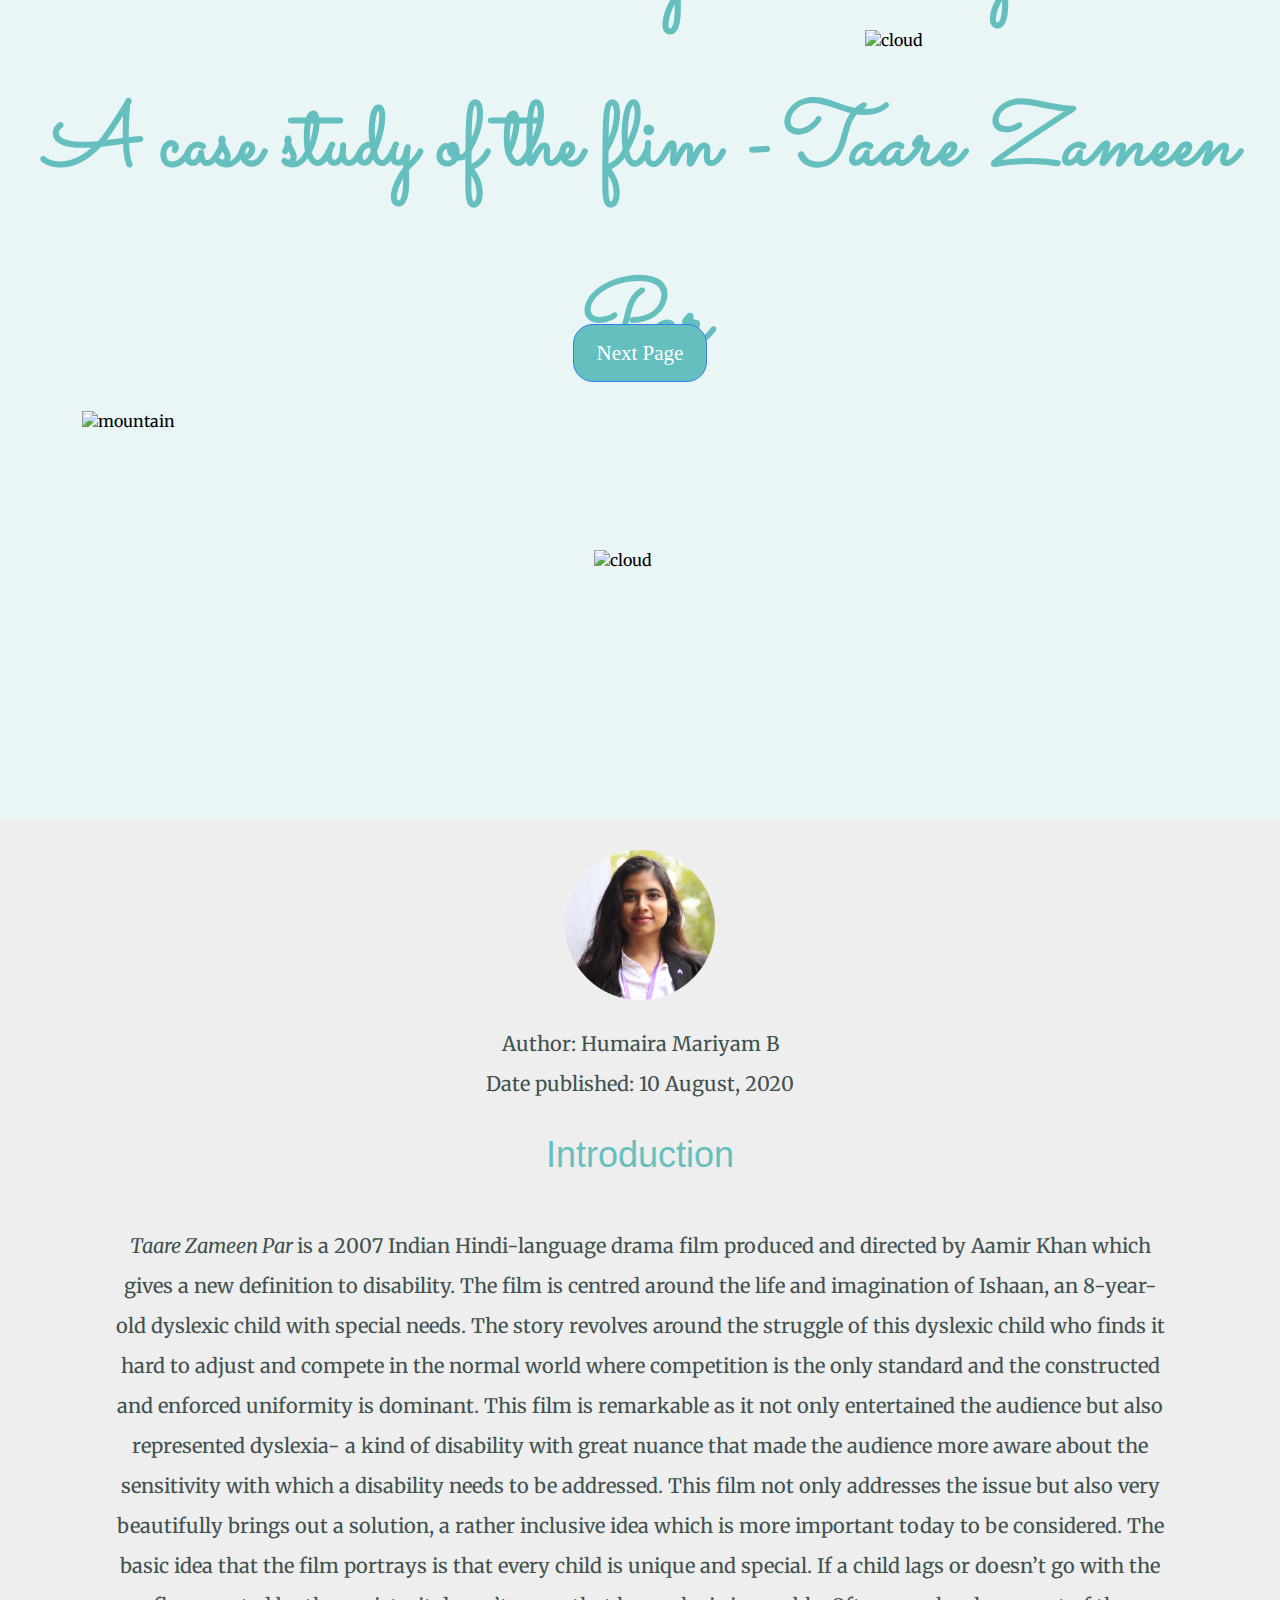
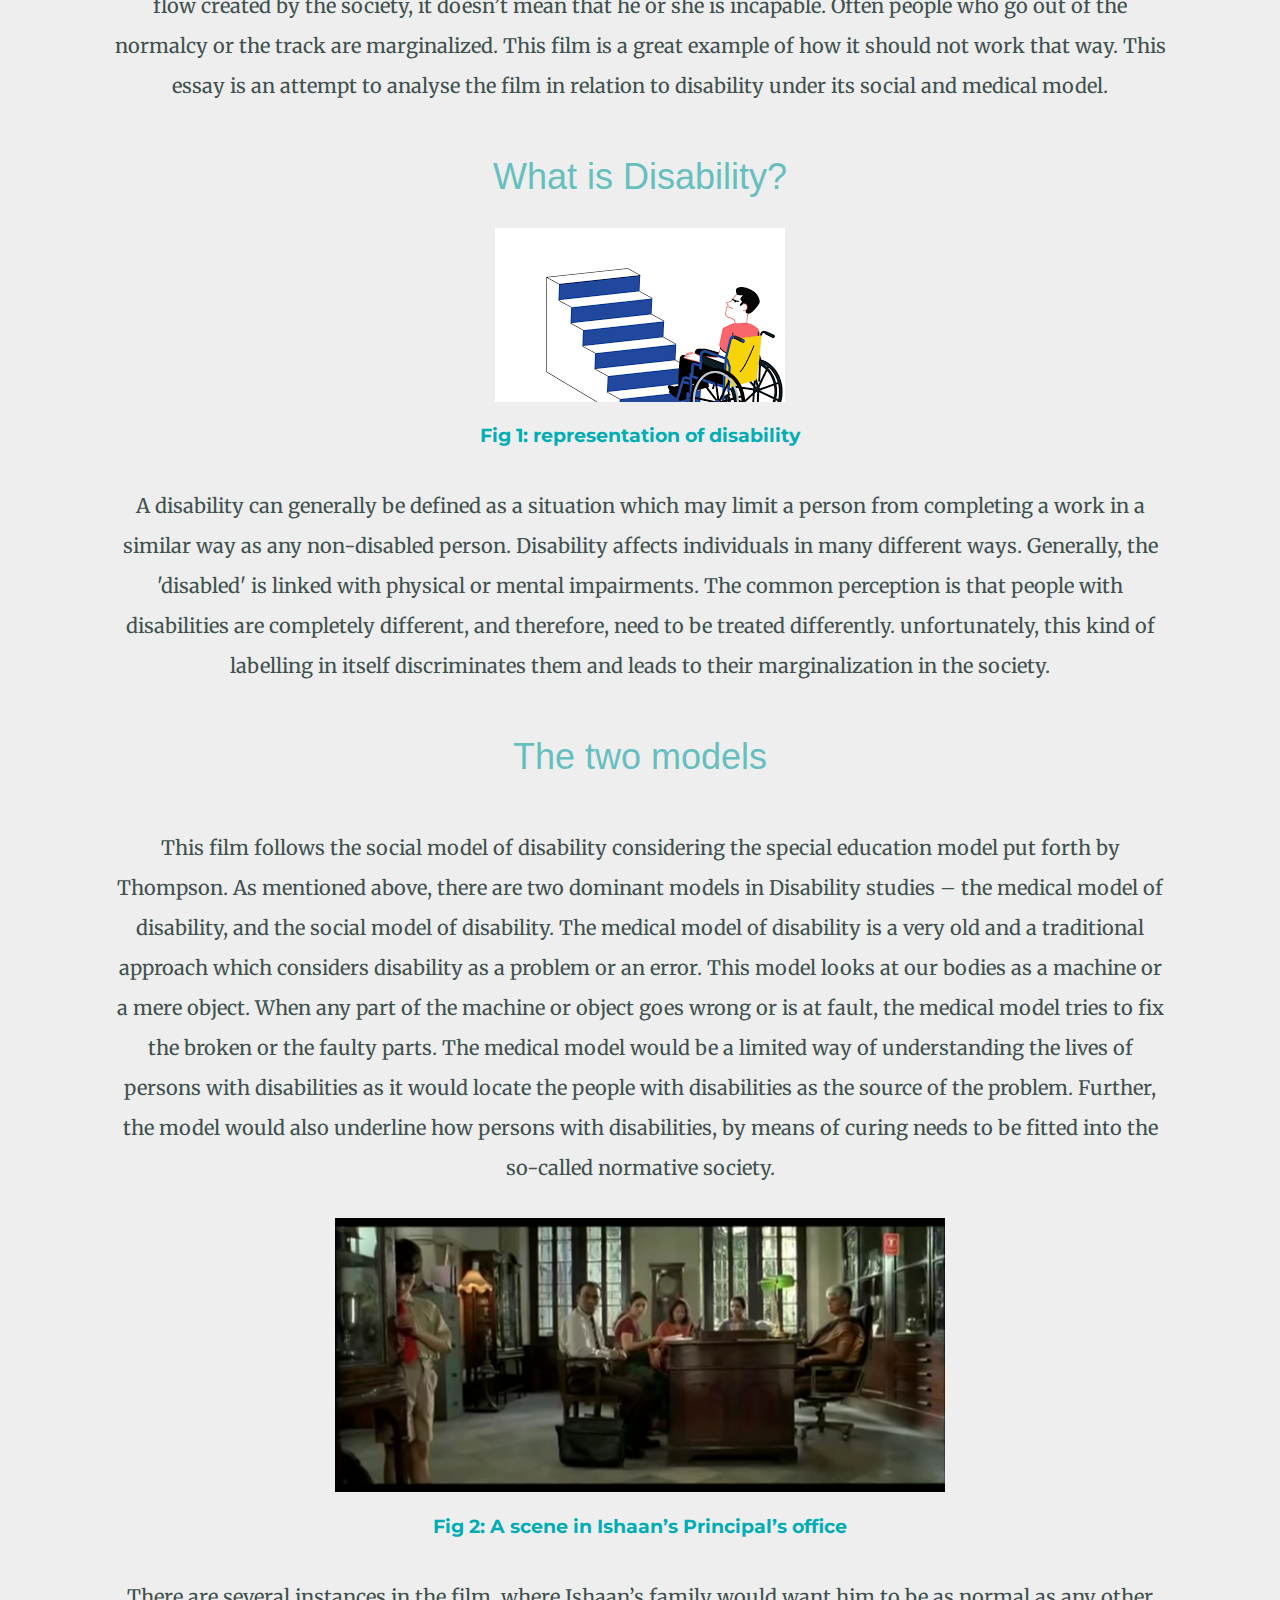
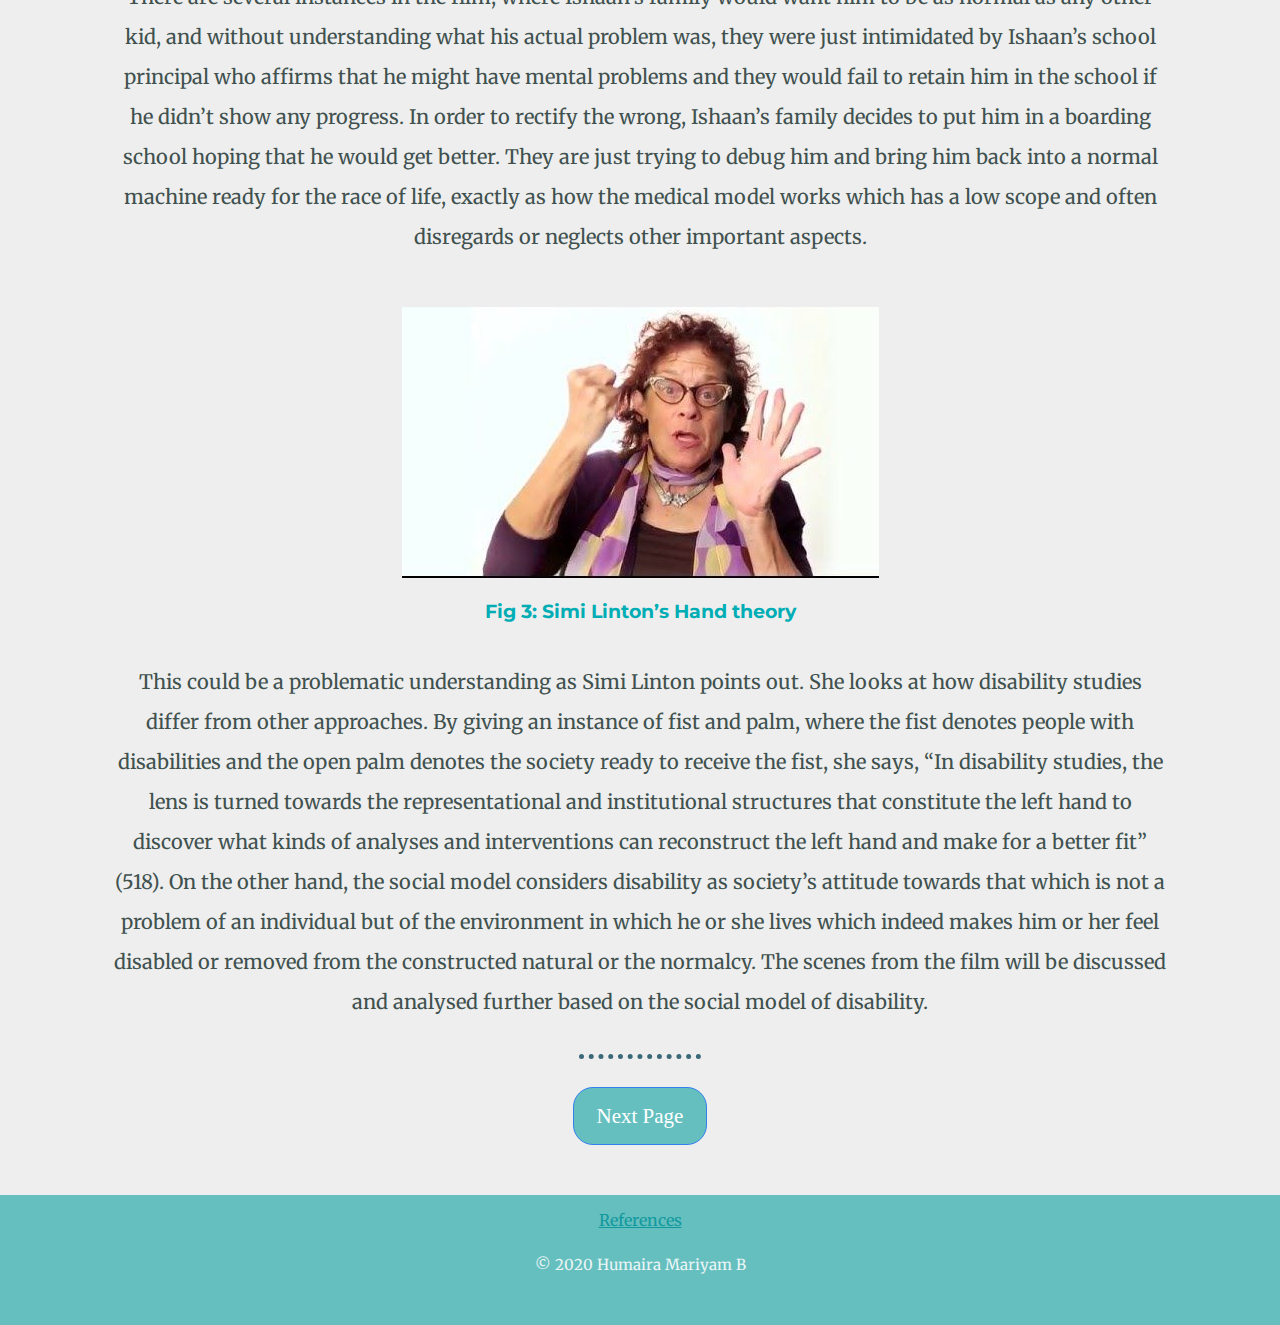
==== commit 65e47dea: "1" ====
--- a/index.html
+++ b/index.html
@@ -39,7 +39,7 @@
     <div class="profile">
 
       <h2 class="h2">Introduction</h2>
-      <p class="index-p">Taare Zameen Par is a 2007 Indian Hindi-language drama film produced and directed by Aamir Khan which gives a new definition to disability. The film is centred around the life and imagination of Ishaan, an 8-year-old dyslexic
+      <p class="index-p"><span> <i>Taare Zameen Par </i> </span> is a 2007 Indian Hindi-language drama film produced and directed by Aamir Khan which gives a new definition to disability. The film is centred around the life and imagination of Ishaan, an 8-year-old dyslexic
         child with special needs. The story revolves around the struggle of this dyslexic child who finds it hard to adjust and compete in the normal world where competition is the only standard and the constructed and enforced uniformity is
         dominant. This film is remarkable as it not only entertained the audience but also represented dyslexia- a kind of disability with great nuance that made the audience more aware about the sensitivity with which a disability needs to be
         addressed. This film not only addresses the issue but also very beautifully brings out a solution, a rather inclusive idea which is more important today to be considered. The basic idea that the film portrays is that every child is unique and
--- a/css/style.css
+++ b/css/style.css
@@ -145,7 +145,7 @@
 }
 .bottom-container-1{
   position: relative;
-  top:500px;
+  top:600px;
   padding: 15px;
   height :100px;
   background-color: #66BFBF;
@@ -251,7 +251,7 @@
 
 }
 .h2{
-  font-family: 'Montserrat', sans-serif;
+  font-family: sans-serif;
   color: #66BFBF;
   font-size: 2.25rem;
   font-weight: normal;
@@ -266,7 +266,7 @@
   color: #40514E;
   font-family: 'Merriweather', serif;
   font-size: 1.25rem;
-  line-height: 1.25;
+  line-height: 2;
   margin: 10px 150px;
   padding: 30px;
 
@@ -274,3 +274,12 @@
 .img-2{
   width = 30%;
 }
+.p3{
+  text-align: left;
+  margin: 10px 300px;
+}
+.p4{
+  text-align: right;
+  margin-right: 350px;
+
+}
